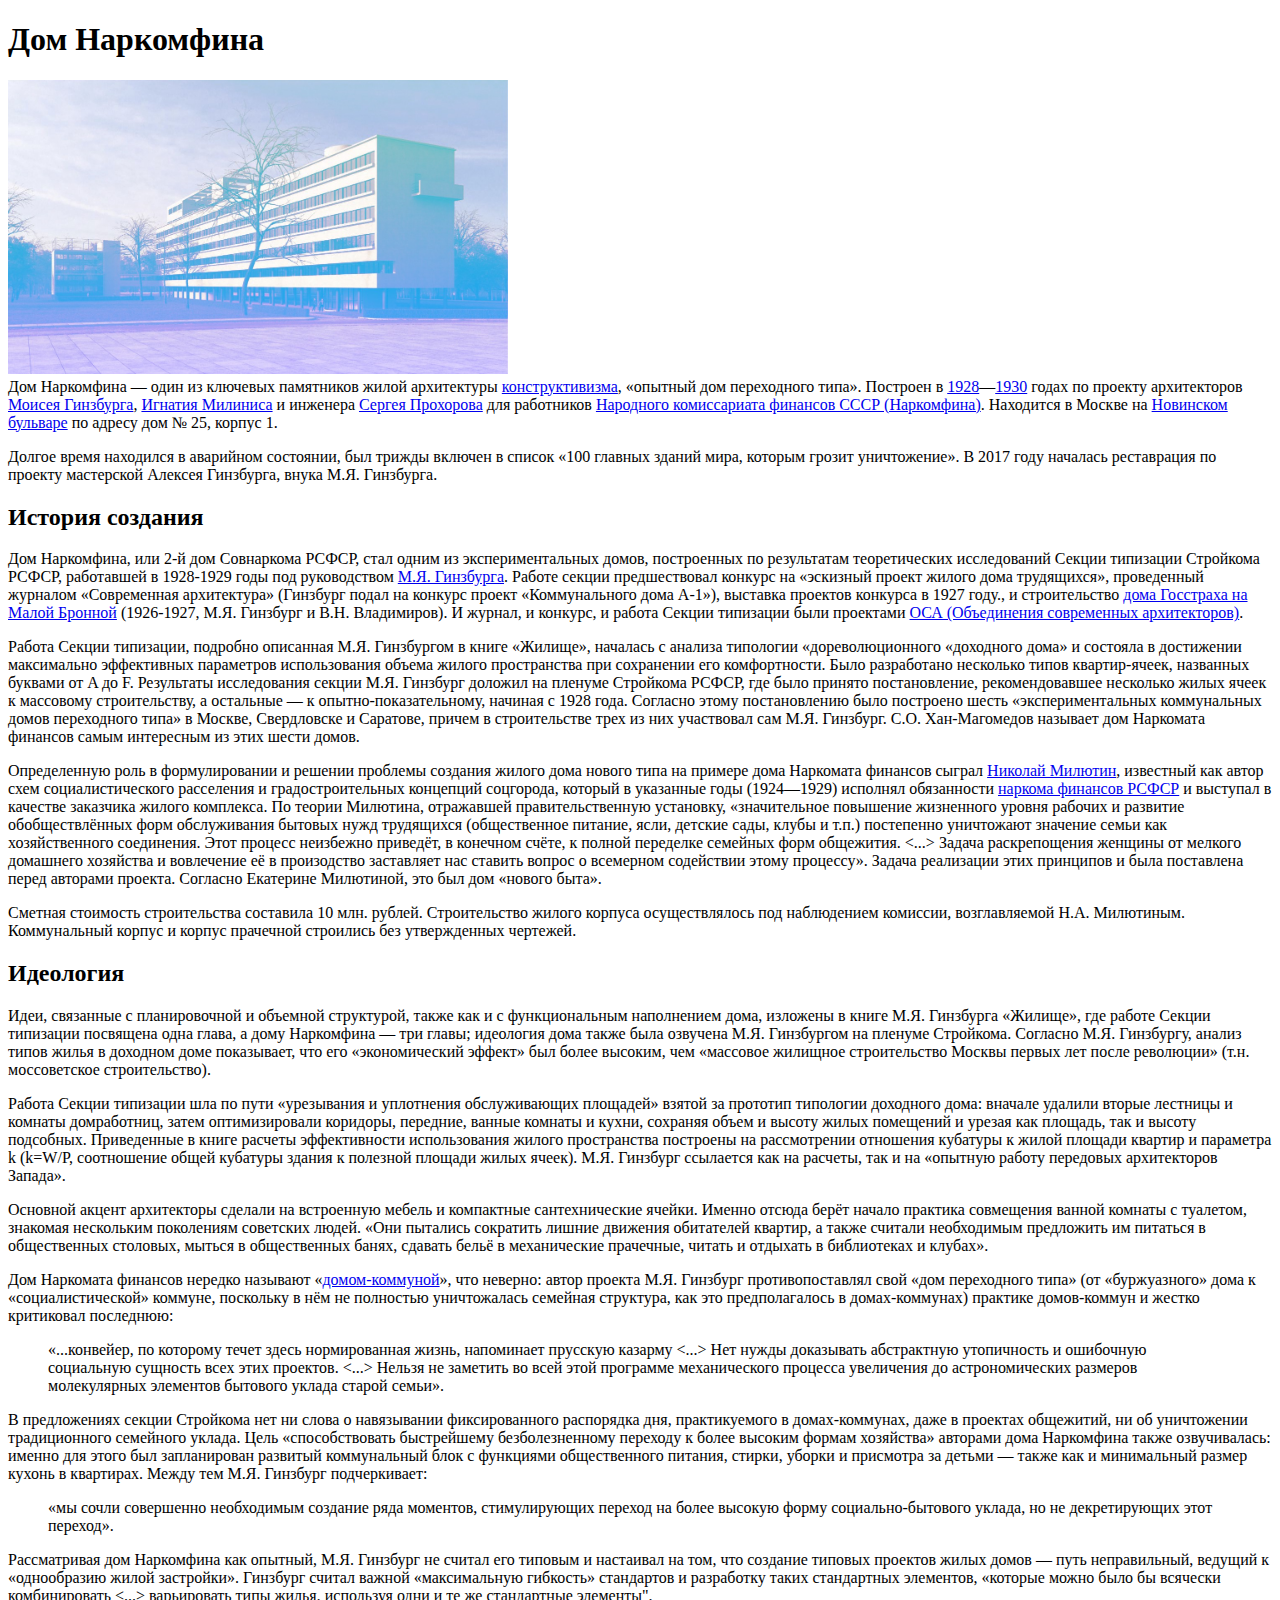
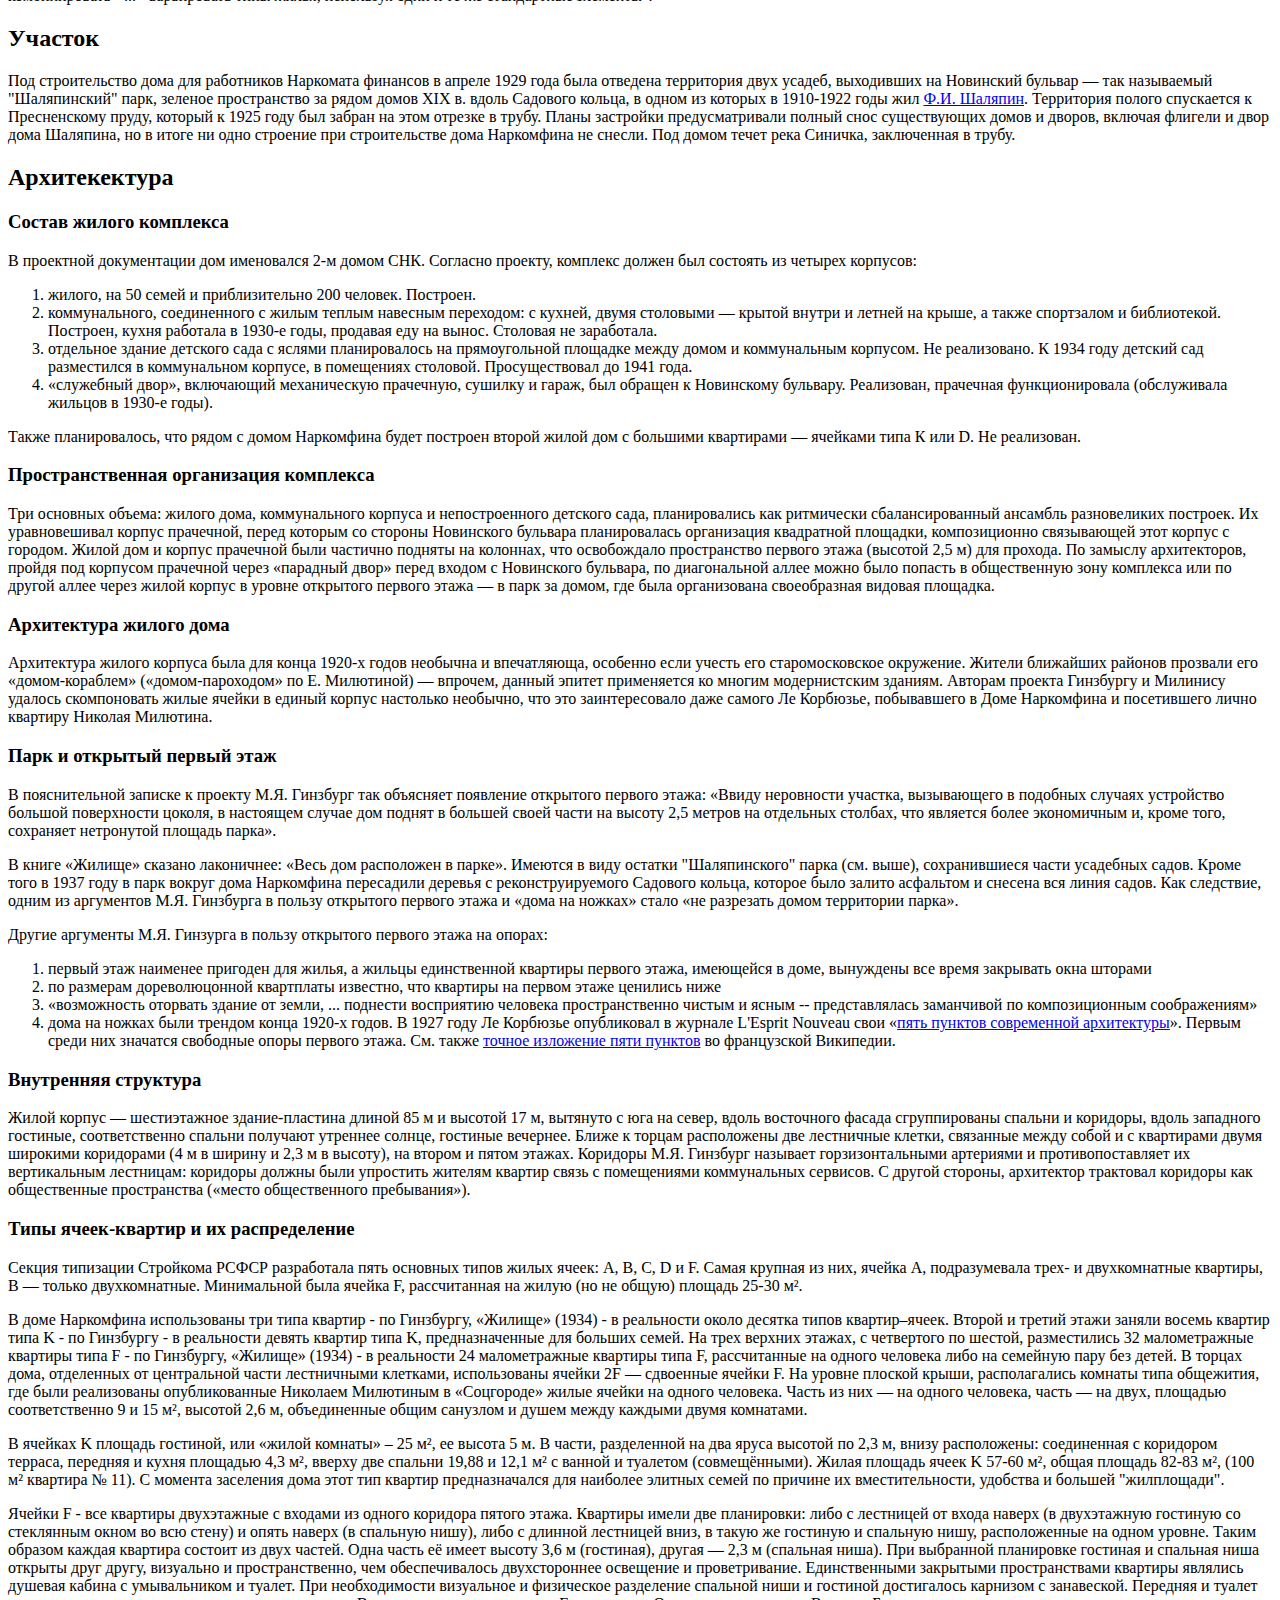
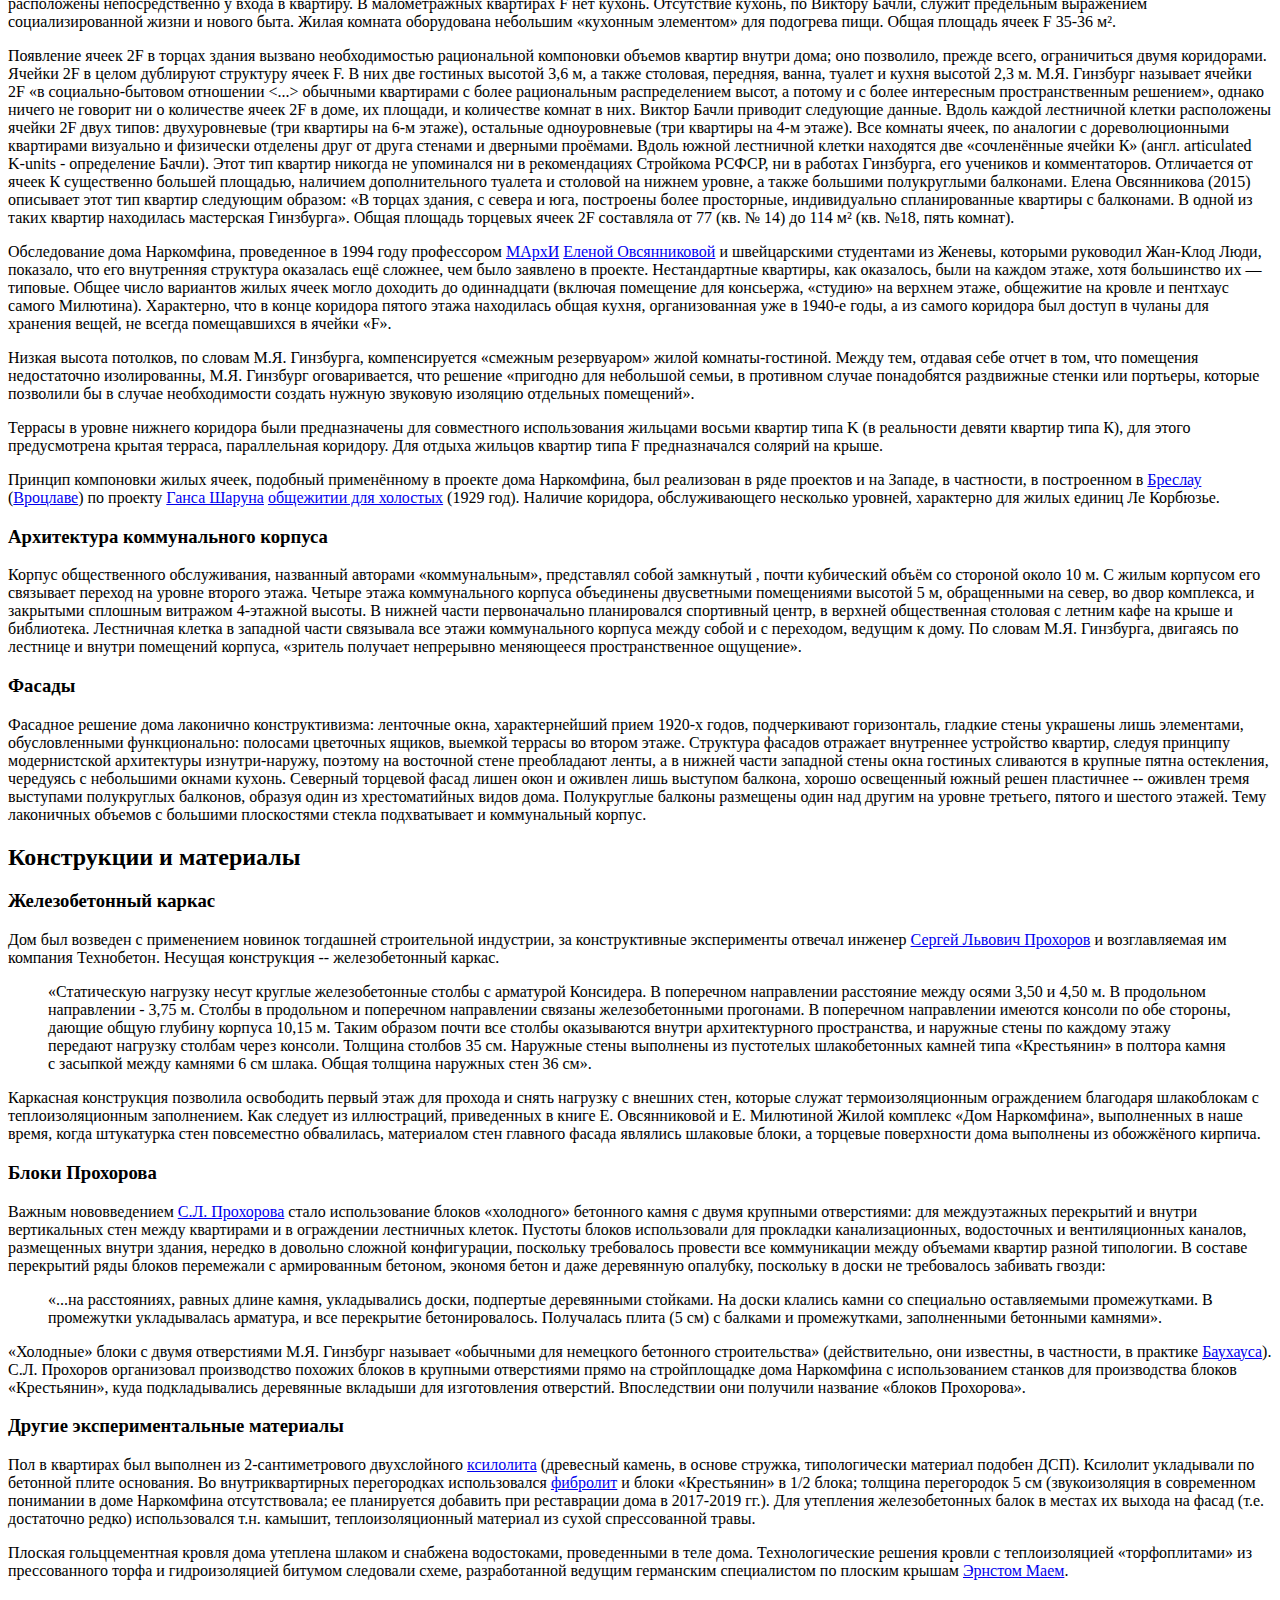
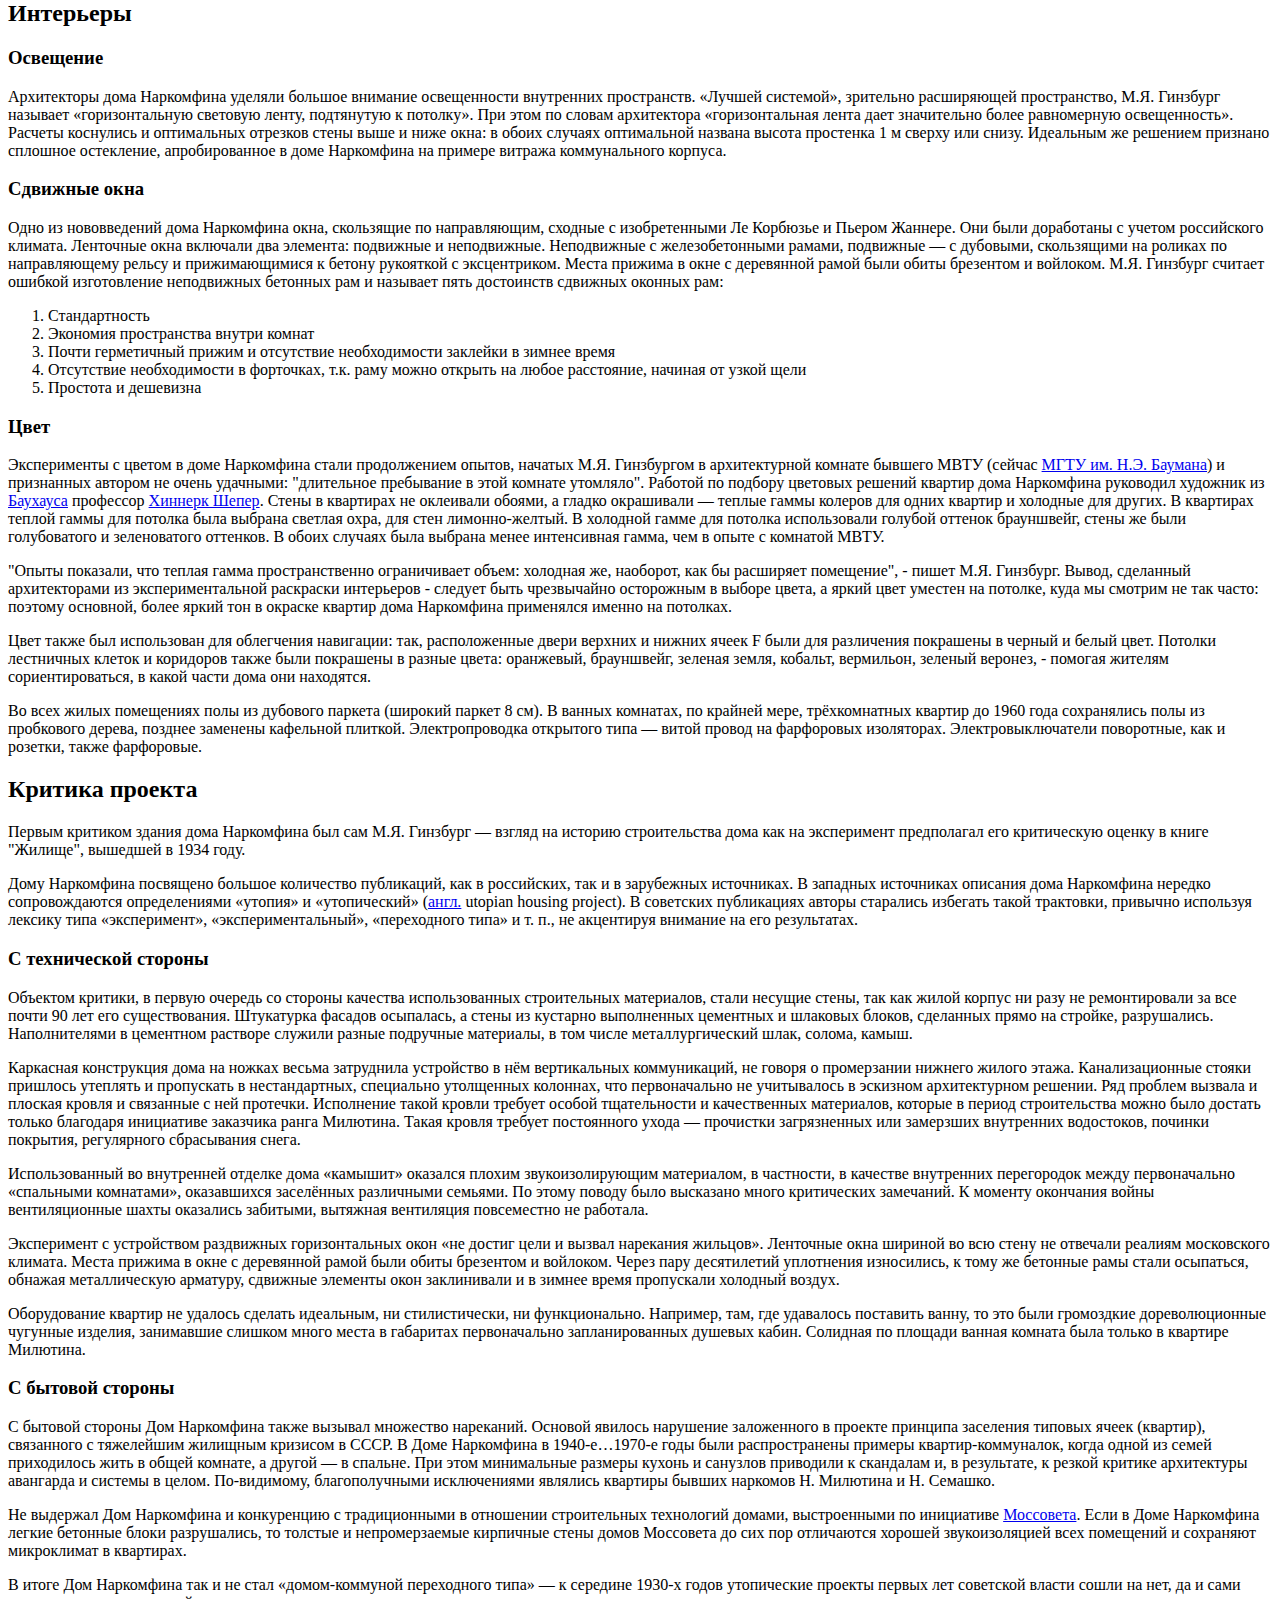
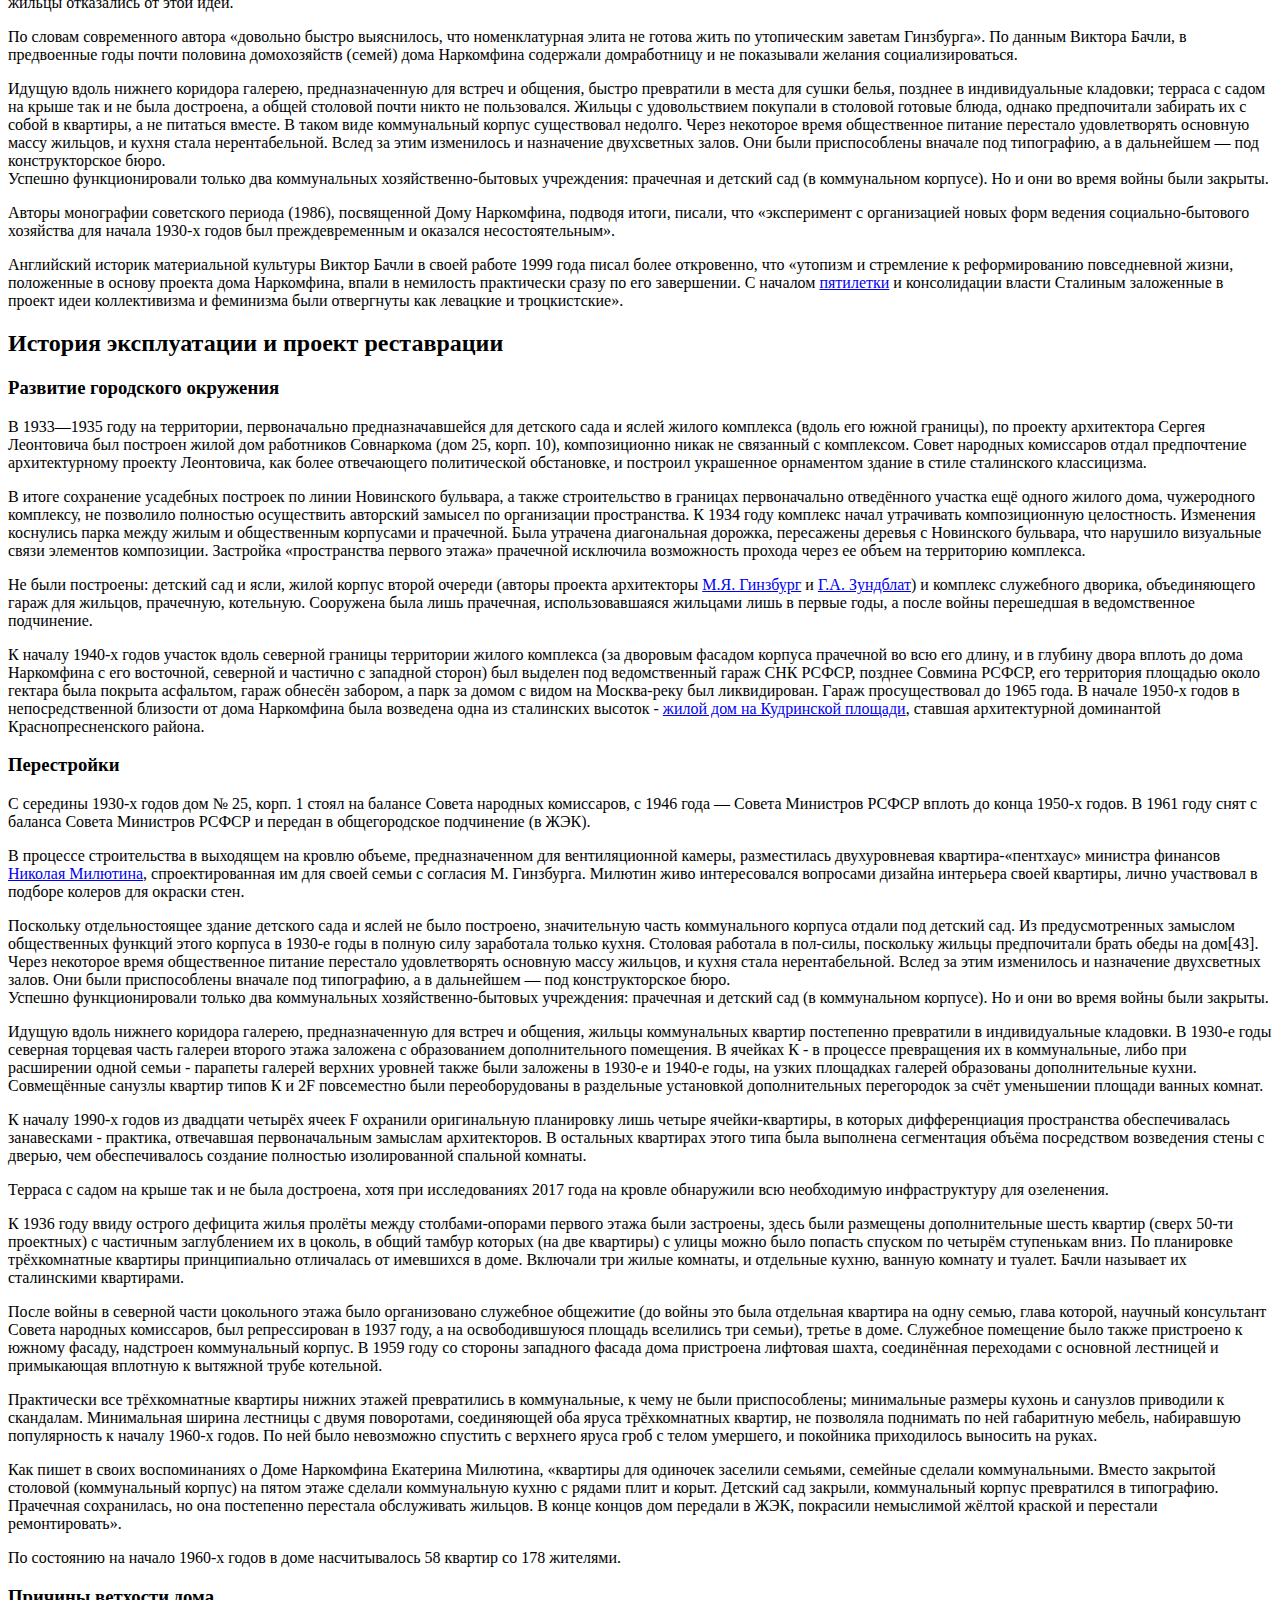
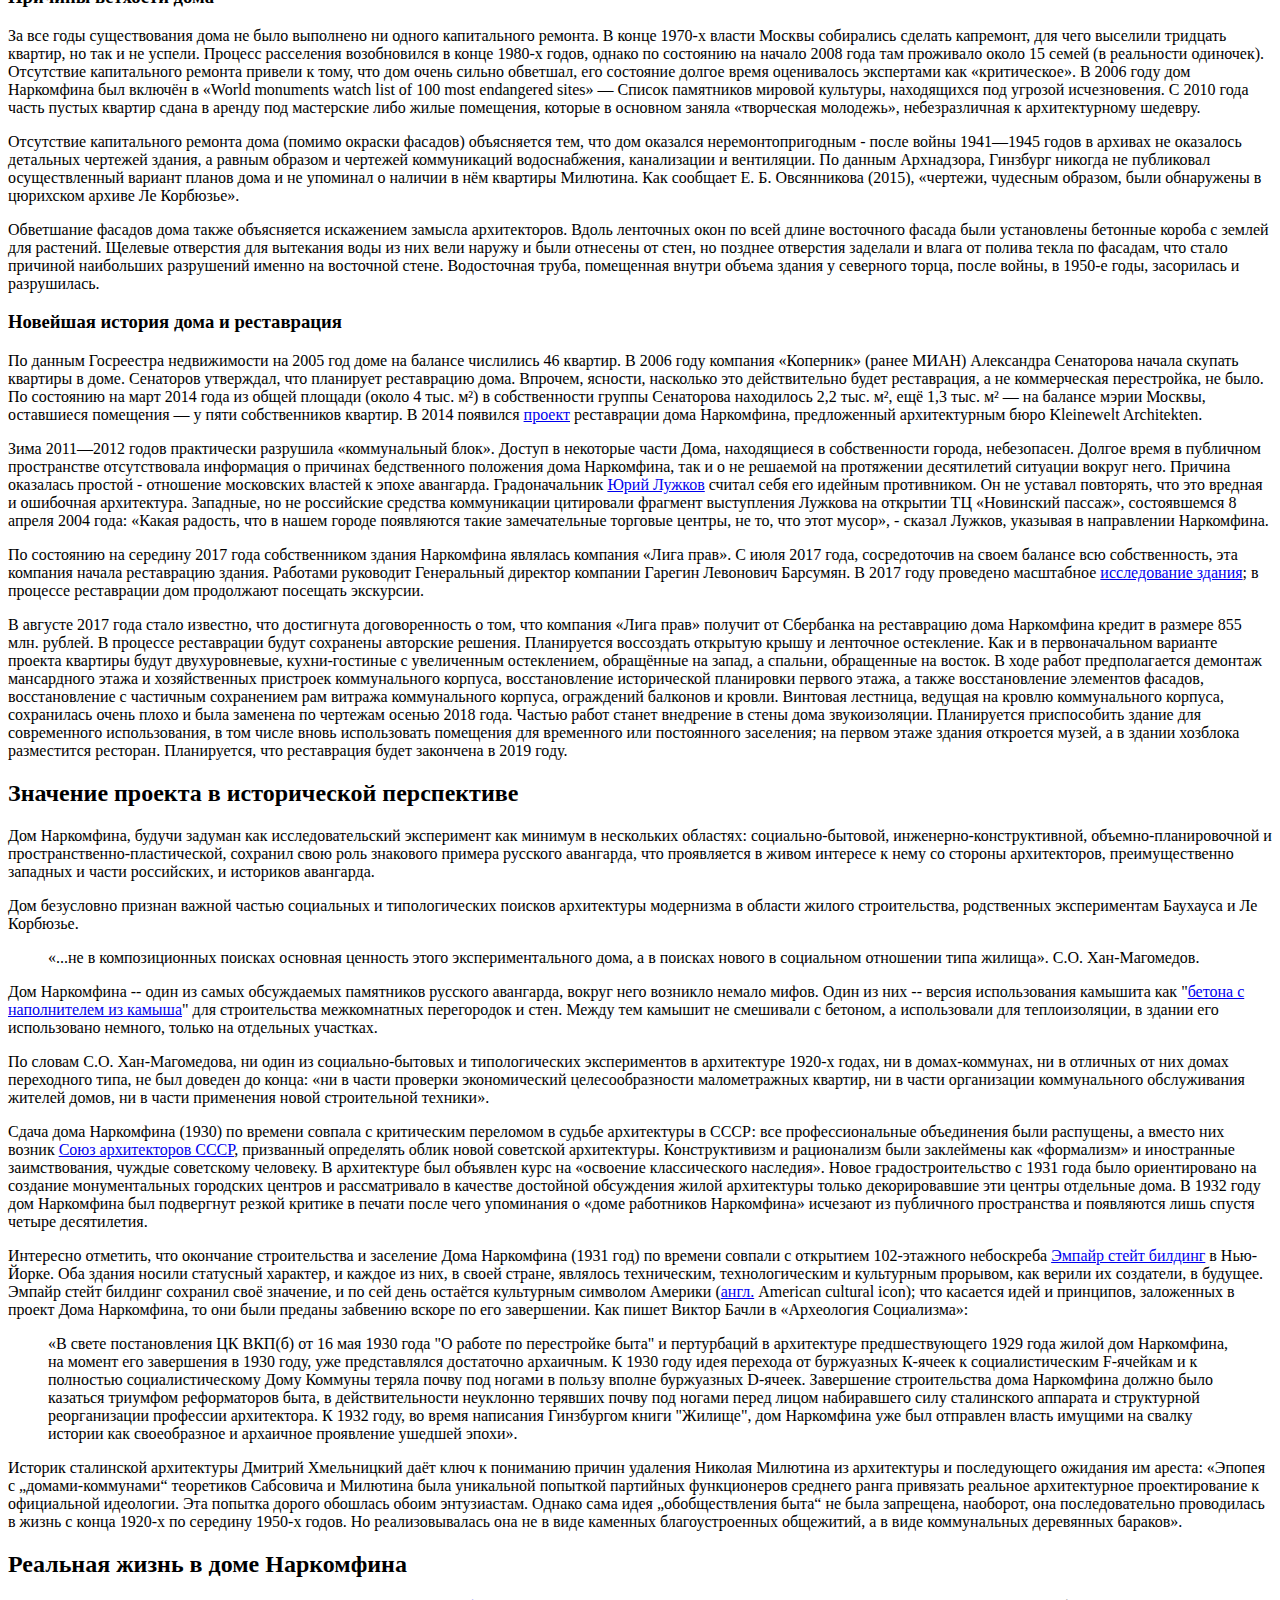
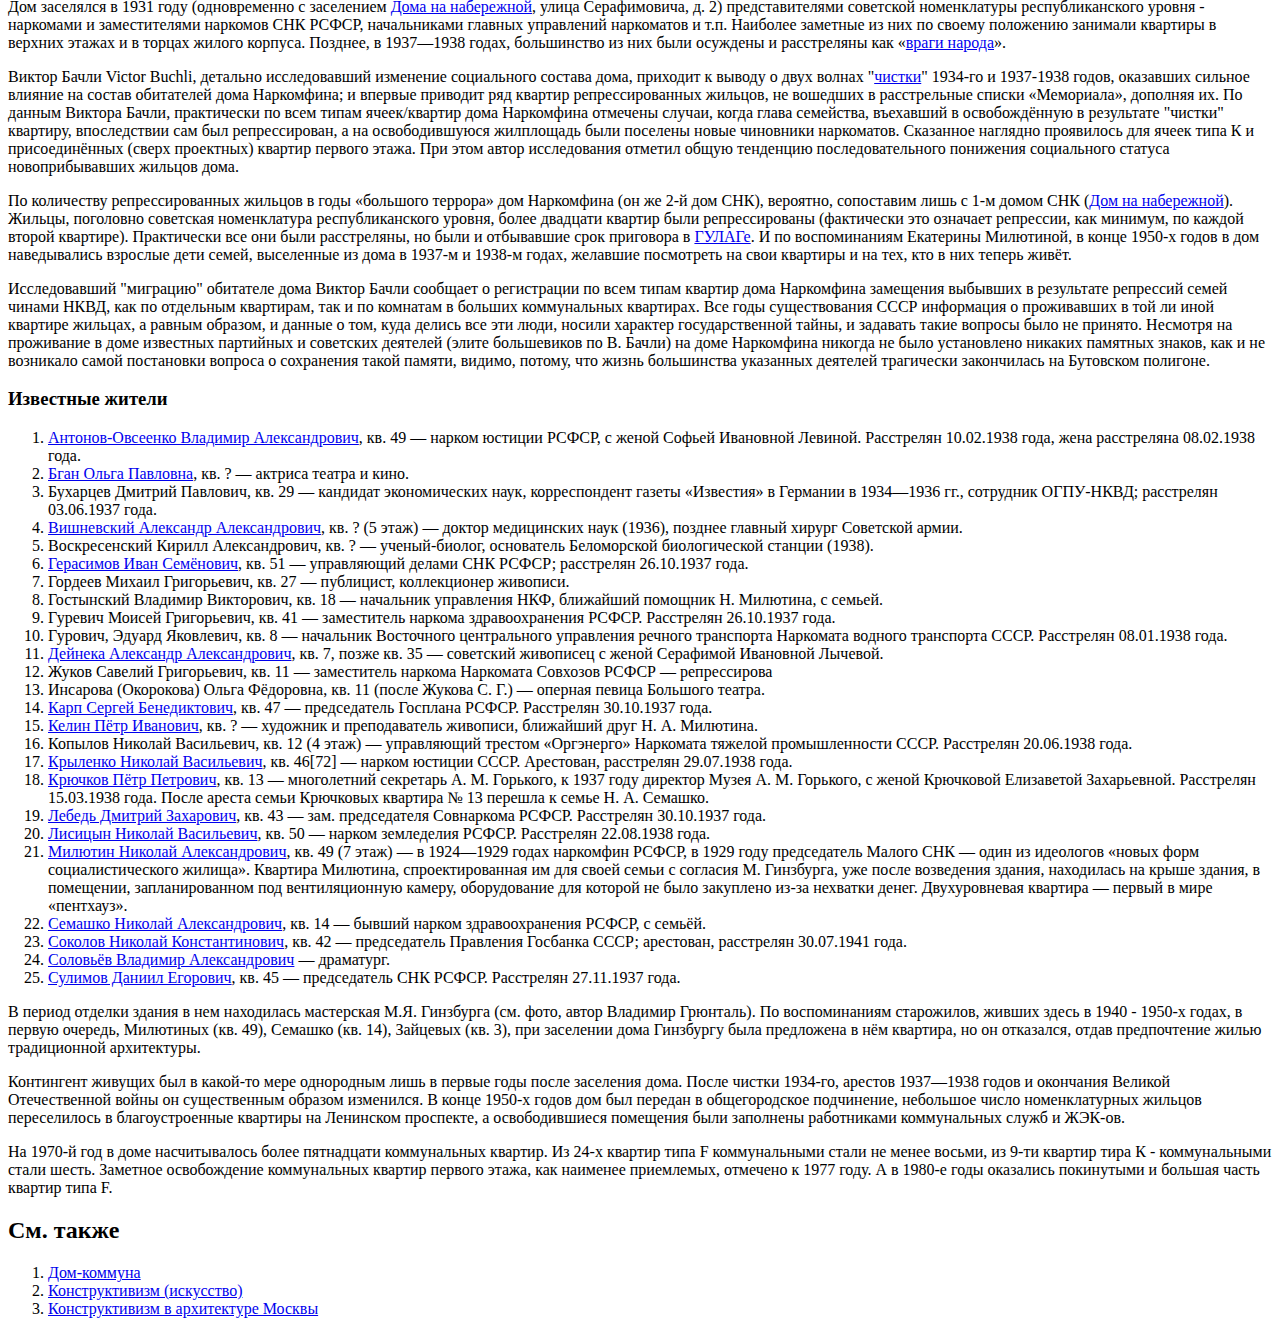
==== index.html @ 5e32369a "lesson-1" ====
<!DOCTYPE html>
<html lang="ru">
<head>
  <meta charset="UTF-8">
  <meta name="viewport" content="width=device-width, initial-scale=1.0">
  <meta http-equiv="X-UA-Compatible" content="ie=edge">
  <title>Дом Наркомфина</title>
</head>
<body>
  <h1>Дом Наркомфина</h1>
  <img src="img/narcomfin.jpg" alt="Дом Наркомфина" width="500px"><br>
  Дом Наркомфина — один из ключевых памятников жилой архитектуры <a href="https://ru.wikipedia.org/wiki/%D0%9A%D0%BE%D0%BD%D1%81%D1%82%D1%80%D1%83%D0%BA%D1%82%D0%B8%D0%B2%D0%B8%D0%B7%D0%BC_(%D0%B8%D1%81%D0%BA%D1%83%D1%81%D1%81%D1%82%D0%B2%D0%BE)">конструктивизма</a>, «опытный дом переходного типа». Построен в <a href="https://ru.wikipedia.org/wiki/1928_%D0%B3%D0%BE%D0%B4">1928</a>—<a href="https://ru.wikipedia.org/wiki/1930_%D0%B3%D0%BE%D0%B4">1930</a> годах по проекту архитекторов <a href="https://ru.wikipedia.org/wiki/%D0%93%D0%B8%D0%BD%D0%B7%D0%B1%D1%83%D1%80%D0%B3,_%D0%9C%D0%BE%D0%B8%D1%81%D0%B5%D0%B9_%D0%AF%D0%BA%D0%BE%D0%B2%D0%BB%D0%B5%D0%B2%D0%B8%D1%87">Моисея Гинзбурга</a>, <a href="https://ru.wikipedia.org/wiki/%D0%9C%D0%B8%D0%BB%D0%B8%D0%BD%D0%B8%D1%81,_%D0%98%D0%B3%D0%BD%D0%B0%D1%82%D0%B8%D0%B9_%D0%A4%D1%80%D0%B0%D0%BD%D1%86%D0%B5%D0%B2%D0%B8%D1%87">Игнатия Милиниса</a> и инженера <a href="https://ru.wikipedia.org/wiki/%D0%A1%D0%B5%D1%80%D0%B3%D0%B5%D0%B9_%D0%9B%D1%8C%D0%B2%D0%BE%D0%B2%D0%B8%D1%87_%D0%9F%D1%80%D0%BE%D1%85%D0%BE%D1%80%D0%BE%D0%B2">Сергея Прохорова</a> для работников <a href="https://ru.wikipedia.org/wiki/%D0%9D%D0%B0%D1%80%D0%BE%D0%B4%D0%BD%D1%8B%D0%B9_%D0%BA%D0%BE%D0%BC%D0%B8%D1%81%D1%81%D0%B0%D1%80%D0%B8%D0%B0%D1%82_%D1%84%D0%B8%D0%BD%D0%B0%D0%BD%D1%81%D0%BE%D0%B2_%D0%A1%D0%A1%D0%A1%D0%A0">Народного комиссариата финансов СССР (Наркомфина)</a>. Находится в Москве на <a href="https://ru.wikipedia.org/wiki/%D0%9D%D0%BE%D0%B2%D0%B8%D0%BD%D1%81%D0%BA%D0%B8%D0%B9_%D0%B1%D1%83%D0%BB%D1%8C%D0%B2%D0%B0%D1%80">Новинском бульваре</a> по адресу дом № 25, корпус 1.
  <p>Долгое время находился в аварийном состоянии, был трижды включен в список «100 главных зданий мира, которым грозит уничтожение». В 2017 году началась реставрация по проекту мастерской Алексея Гинзбурга, внука М.Я. Гинзбурга.</p>

  <h2>История создания</h2>
  <p>Дом Наркомфина, или 2-й дом Совнаркома РСФСР, стал одним из экспериментальных домов, построенных по результатам теоретических исследований Секции типизации Стройкома РСФСР, работавшей в 1928-1929 годы под руководством <a href="https://ru.wikipedia.org/wiki/%D0%93%D0%B8%D0%BD%D0%B7%D0%B1%D1%83%D1%80%D0%B3,_%D0%9C%D0%BE%D0%B8%D1%81%D0%B5%D0%B9_%D0%AF%D0%BA%D0%BE%D0%B2%D0%BB%D0%B5%D0%B2%D0%B8%D1%87">М.Я. Гинзбурга</a>. Работе секции предшествовал конкурс на «эскизный проект жилого дома трудящихся», проведенный журналом «Современная архитектура» (Гинзбург подал на конкурс проект «Коммунального дома А-1»), выставка проектов конкурса в 1927 году., и строительство <a href="https://ru.wikipedia.org/wiki/%D0%96%D0%B8%D0%BB%D0%BE%D0%B9_%D0%B4%D0%BE%D0%BC_%D0%93%D0%BE%D1%81%D1%81%D1%82%D1%80%D0%B0%D1%85%D0%B0_%D0%BD%D0%B0_%D0%9C%D0%B0%D0%BB%D0%BE%D0%B9_%D0%91%D1%80%D0%BE%D0%BD%D0%BD%D0%BE%D0%B9">дома Госстраха на Малой Бронной</a> (1926-1927, М.Я. Гинзбург и В.Н. Владимиров). И журнал, и конкурс, и работа Секции типизации были проектами <a href="https://ru.wikipedia.org/wiki/%D0%9E%D0%B1%D1%8A%D0%B5%D0%B4%D0%B8%D0%BD%D0%B5%D0%BD%D0%B8%D0%B5_%D1%81%D0%BE%D0%B2%D1%80%D0%B5%D0%BC%D0%B5%D0%BD%D0%BD%D1%8B%D1%85_%D0%B0%D1%80%D1%85%D0%B8%D1%82%D0%B5%D0%BA%D1%82%D0%BE%D1%80%D0%BE%D0%B2">ОСА (Объединения современных архитекторов)</a>.</p>
  <p>Работа Секции типизации, подробно описанная М.Я. Гинзбургом в книге «Жилище», началась с анализа типологии «дореволюционного «доходного дома» и состояла в достижении максимально эффективных параметров использования объема жилого пространства при сохранении его комфортности. Было разработано несколько типов квартир-ячеек, названных буквами от A до F. Результаты исследования секции М.Я. Гинзбург доложил на пленуме Стройкома РСФСР, где было принято постановление, рекомендовавшее несколько жилых ячеек к массовому строительству, а остальные — к опытно-показательному, начиная с 1928 года. Согласно этому постановлению было построено шесть «экспериментальных коммунальных домов переходного типа» в Москве, Свердловске и Саратове, причем в строительстве трех из них участвовал сам М.Я. Гинзбург. С.О. Хан-Магомедов называет дом Наркомата финансов самым интересным из этих шести домов.</p>
  <p>Определенную роль в формулировании и решении проблемы создания жилого дома нового типа на примере дома Наркомата финансов сыграл <a href="https://ru.wikipedia.org/wiki/%D0%9C%D0%B8%D0%BB%D1%8E%D1%82%D0%B8%D0%BD,_%D0%9D%D0%B8%D0%BA%D0%BE%D0%BB%D0%B0%D0%B9_%D0%90%D0%BB%D0%B5%D0%BA%D1%81%D0%B0%D0%BD%D0%B4%D1%80%D0%BE%D0%B2%D0%B8%D1%87">Николай Милютин</a>, известный как автор схем социалистического расселения и градостроительных концепций соцгорода, который в указанные годы (1924—1929) исполнял обязанности <a href="https://ru.wikipedia.org/wiki/%D0%9D%D0%B0%D1%80%D0%BE%D0%B4%D0%BD%D1%8B%D0%B9_%D0%BA%D0%BE%D0%BC%D0%B8%D1%81%D1%81%D0%B0%D1%80%D0%B8%D0%B0%D1%82_%D1%84%D0%B8%D0%BD%D0%B0%D0%BD%D1%81%D0%BE%D0%B2_%D0%A0%D0%A1%D0%A4%D0%A1%D0%A0">наркома финансов РСФСР</a> и выступал в качестве заказчика жилого комплекса. По теории Милютина, отражавшей правительственную установку, «значительное повышение жизненного уровня рабочих и развитие обобществлённых форм обслуживания бытовых нужд трудящихся (общественное питание, ясли, детские сады, клубы и т.п.) постепенно уничтожают значение семьи как хозяйственного соединения. Этот процесс неизбежно приведёт, в конечном счёте, к полной переделке семейных форм общежития. <...> Задача раскрепощения женщины от мелкого домашнего хозяйства и вовлечение её в произодство заставляет нас ставить вопрос о всемерном содействии этому процессу». Задача реализации этих принципов и была поставлена перед авторами проекта. Согласно Екатерине Милютиной, это был дом «нового быта».</p>
  <p>Сметная стоимость строительства составила 10 млн. рублей. Строительство жилого корпуса осуществлялось под наблюдением комиссии, возглавляемой Н.А. Милютиным. Коммунальный корпус и корпус прачечной строились без утвержденных чертежей.</p>

  <h2>Идеология</h2>
  <p>Идеи, связанные с планировочной и объемной структурой, также как и с функциональным наполнением дома, изложены в книге М.Я. Гинзбурга «Жилище», где работе Секции типизации посвящена одна глава, а дому Наркомфина — три главы; идеология дома также была озвучена М.Я. Гинзбургом на пленуме Стройкома. Согласно М.Я. Гинзбургу, анализ типов жилья в доходном доме показывает, что его «экономический эффект» был более высоким, чем «массовое жилищное строительство Москвы первых лет после революции» (т.н. моссоветское строительство).</p>
  <p>Работа Секции типизации шла по пути «урезывания и уплотнения обслуживающих площадей» взятой за прототип типологии доходного дома: вначале удалили вторые лестницы и комнаты домработниц, затем оптимизировали коридоры, передние, ванные комнаты и кухни, сохраняя объем и высоту жилых помещений и урезая как площадь, так и высоту подсобных. Приведенные в книге расчеты эффективности использования жилого пространства построены на рассмотрении отношения кубатуры к жилой площади квартир и параметра k (k=W/P, соотношение общей кубатуры здания к полезной площади жилых ячеек). М.Я. Гинзбург ссылается как на расчеты, так и на «опытную работу передовых архитекторов Запада».</p>
  <p>Основной акцент архитекторы сделали на встроенную мебель и компактные сантехнические ячейки. Именно отсюда берёт начало практика совмещения ванной комнаты с туалетом, знакомая нескольким поколениям советских людей. «Они пытались сократить лишние движения обитателей квартир, а также считали необходимым предложить им питаться в общественных столовых, мыться в общественных банях, сдавать бельё в механические прачечные, читать и отдыхать в библиотеках и клубах».</p>
  <p>Дом Наркомата финансов нередко называют «<a href="https://ru.wikipedia.org/wiki/%D0%94%D0%BE%D0%BC-%D0%BA%D0%BE%D0%BC%D0%BC%D1%83%D0%BD%D0%B0">домом-коммуной</a>», что неверно: автор проекта М.Я. Гинзбург противопоставлял свой «дом переходного типа» (от «буржуазного» дома к «социалистической» коммуне, поскольку в нём не полностью уничтожалась семейная структура, как это предполагалось в домах-коммунах) практике домов-коммун и жестко критиковал последнюю:</p>
  <blockquote cite="https://ru.wikipedia.org/wiki/%D0%94%D0%BE%D0%BC_%D0%9D%D0%B0%D1%80%D0%BA%D0%BE%D0%BC%D1%84%D0%B8%D0%BD%D0%B0">«...конвейер, по которому течет здесь нормированная жизнь, напоминает прусскую казарму <...> Нет нужды доказывать абстрактную утопичность и ошибочную социальную сущность всех этих проектов. <...> Нельзя не заметить во всей этой программе механического процесса увеличения до астрономических размеров молекулярных элементов бытового уклада старой семьи».</blockquote>
  <p>В предложениях секции Стройкома нет ни слова о навязывании фиксированного распорядка дня, практикуемого в домах-коммунах, даже в проектах общежитий, ни об уничтожении традиционного семейного уклада. Цель «способствовать быстрейшему безболезненному переходу к более высоким формам хозяйства» авторами дома Наркомфина также озвучивалась: именно для этого был запланирован развитый коммунальный блок с функциями общественного питания, стирки, уборки и присмотра за детьми — также как и минимальный размер кухонь в квартирах. Между тем М.Я. Гинзбург подчеркивает:</p>
  <blockquote cite="https://ru.wikipedia.org/wiki/%D0%94%D0%BE%D0%BC_%D0%9D%D0%B0%D1%80%D0%BA%D0%BE%D0%BC%D1%84%D0%B8%D0%BD%D0%B0">«мы сочли совершенно необходимым создание ряда моментов, стимулирующих переход на более высокую форму социально-бытового уклада, но не декретирующих этот переход».</blockquote>
  <p>Рассматривая дом Наркомфина как опытный, М.Я. Гинзбург не считал его типовым и настаивал на том, что создание типовых проектов жилых домов — путь неправильный, ведущий к «однообразию жилой застройки». Гинзбург считал важной «максимальную гибкость» стандартов и разработку таких стандартных элементов, «которые можно было бы всячески комбинировать <...> варьировать типы жилья, используя одни и те же стандартные элементы".</p>

  <h2>Участок</h2>
  <p>Под строительство дома для работников Наркомата финансов в апреле 1929 года была отведена территория двух усадеб, выходивших на Новинский бульвар — так называемый "Шаляпинский" парк, зеленое пространство за рядом домов XIX в. вдоль Садового кольца, в одном из которых в 1910-1922 годы жил <a href="https://ru.wikipedia.org/wiki/%D0%A8%D0%B0%D0%BB%D1%8F%D0%BF%D0%B8%D0%BD,_%D0%A4%D1%91%D0%B4%D0%BE%D1%80_%D0%98%D0%B2%D0%B0%D0%BD%D0%BE%D0%B2%D0%B8%D1%87">Ф.И. Шаляпин</a>. Территория полого спускается к Пресненскому пруду, который к 1925 году был забран на этом отрезке в трубу. Планы застройки предусматривали полный снос существующих домов и дворов, включая флигели и двор дома Шаляпина, но в итоге ни одно строение при строительстве дома Наркомфина не снесли. Под домом течет река Синичка, заключенная в трубу.</p>

  <h2>Архитекектура</h2>

  <h3>Состав жилого комплекса</h3>
  <p>В проектной документации дом именовался 2-м домом СНК. Согласно проекту, комплекс должен был состоять из четырех корпусов:</p>
  <ol>
    <li>жилого, на 50 семей и приблизительно 200 человек. Построен.</li>
    <li>коммунального, соединенного с жилым теплым навесным переходом: с кухней, двумя столовыми — крытой внутри и летней на крыше, а также спортзалом и библиотекой. Построен, кухня работала в 1930-е годы, продавая еду на вынос. Столовая не заработала.</li>
    <li>отдельное здание детского сада с яслями планировалось на прямоугольной площадке между домом и коммунальным корпусом. Не реализовано. К 1934 году детский сад разместился в коммунальном корпусе, в помещениях столовой. Просуществовал до 1941 года.</li>
    <li>«служебный двор», включающий механическую прачечную, сушилку и гараж, был обращен к Новинскому бульвару. Реализован, прачечная функционировала (обслуживала жильцов в 1930-е годы).</li>
  </ol>
  <p>Также планировалось, что рядом с домом Наркомфина будет построен второй жилой дом с большими квартирами — ячейками типа К или D. Не реализован.</p>

  <h3>Пространственная организация комплекса</h3>
  <p>Три основных объема: жилого дома, коммунального корпуса и непостроенного детского сада, планировались как ритмически сбалансированный ансамбль разновеликих построек. Их уравновешивал корпус прачечной, перед которым со стороны Новинского бульвара планировалась организация квадратной площадки, композиционно связывающей этот корпус с городом. Жилой дом и корпус прачечной были частично подняты на колоннах, что освобождало пространство первого этажа (высотой 2,5 м) для прохода. По замыслу архитекторов, пройдя под корпусом прачечной через «парадный двор» перед входом с Новинского бульвара, по диагональной аллее можно было попасть в общественную зону комплекса или по другой аллее через жилой корпус в уровне открытого первого этажа — в парк за домом, где была организована своеобразная видовая площадка.</p>

  <h3>Архитектура жилого дома</h3>
  <p>Архитектура жилого корпуса была для конца 1920-х годов необычна и впечатляюща, особенно если учесть его старомосковское окружение. Жители ближайших районов прозвали его «домом-кораблем» («домом-пароходом» по Е. Милютиной) — впрочем, данный эпитет применяется ко многим модернистским зданиям. Авторам проекта Гинзбургу и Милинису удалось скомпоновать жилые ячейки в единый корпус настолько необычно, что это заинтересовало даже самого Ле Корбюзье, побывавшего в Доме Наркомфина и посетившего лично квартиру Николая Милютина.</p>

  <h3>Парк и открытый первый этаж</h3>
  <p>В пояснительной записке к проекту М.Я. Гинзбург так объясняет появление открытого первого этажа: «Ввиду неровности участка, вызывающего в подобных случаях устройство большой поверхности цоколя, в настоящем случае дом поднят в большей своей части на высоту 2,5 метров на отдельных столбах, что является более экономичным и, кроме того, сохраняет нетронутой площадь парка».</p>
  <p>В книге «Жилище» сказано лаконичнее: «Весь дом расположен в парке». Имеются в виду остатки "Шаляпинского" парка (см. выше), сохранившиеся части усадебных садов. Кроме того в 1937 году в парк вокруг дома Наркомфина пересадили деревья с реконструируемого Садового кольца, которое было залито асфальтом и снесена вся линия садов. Как следствие, одним из аргументов М.Я. Гинзбурга в пользу открытого первого этажа и «дома на ножках» стало «не разрезать домом территории парка».</p>
  <p>Другие аргументы М.Я. Гинзурга в пользу открытого первого этажа на опорах:</p>
  <ol>
    <li>первый этаж наименее пригоден для жилья, а жильцы единственной квартиры первого этажа, имеющейся в доме, вынуждены все время закрывать окна шторами</li>
    <li>по размерам дореволюцонной квартплаты известно, что квартиры на первом этаже ценились ниже</li>
    <li>«возможность оторвать здание от земли, ... поднести восприятию человека пространственно чистым и ясным -- представлялась заманчивой по композиционным соображениям»</li>
    <li>дома на ножках были трендом конца 1920-х годов. В 1927 году Ле Корбюзье опубликовал в журнале L'Esprit Nouveau свои «<a href="https://ru.wikipedia.org/wiki/%D0%9F%D1%8F%D1%82%D1%8C_%D0%BE%D1%82%D0%BF%D1%80%D0%B0%D0%B2%D0%BD%D1%8B%D1%85_%D1%82%D0%BE%D1%87%D0%B5%D0%BA_%D1%81%D0%BE%D0%B2%D1%80%D0%B5%D0%BC%D0%B5%D0%BD%D0%BD%D0%BE%D0%B9_%D0%B0%D1%80%D1%85%D0%B8%D1%82%D0%B5%D0%BA%D1%82%D1%83%D1%80%D1%8B">пять пунктов современной архитектуры</a>». Первым среди них значатся свободные опоры первого этажа. См. также <a href="https://fr.wikipedia.org/wiki/Cinq_points_de_l%27architecture_moderne">точное изложение пяти пунктов</a> во французской Википедии.</li>
  </ol>

  <h3>Внутренняя структура</h3>
  <p>Жилой корпус — шестиэтажное здание-пластина длиной 85 м и высотой 17 м, вытянуто с юга на север, вдоль восточного фасада сгруппированы спальни и коридоры, вдоль западного гостиные, соответственно спальни получают утреннее солнце, гостиные вечернее. Ближе к торцам расположены две лестничные клетки, связанные между собой и с квартирами двумя широкими коридорами (4 м в ширину и 2,3 м в высоту), на втором и пятом этажах. Коридоры М.Я. Гинзбург называет горзизонтальными артериями и противопоставляет их вертикальным лестницам: коридоры должны были упростить жителям квартир связь с помещениями коммунальных сервисов. С другой стороны, архитектор трактовал коридоры как общественные пространства («место общественного пребывания»).</p>

  <h3>Типы ячеек-квартир и их распределение</h3>
  <p>Секция типизации Стройкома РСФСР разработала пять основных типов жилых ячеек: A, B, C, D и F. Самая крупная из них, ячейка A, подразумевала трех- и двухкомнатные квартиры, B — только двухкомнатные. Минимальной была ячейка F, рассчитанная на жилую (но не общую) площадь 25-30 м².</p>
  <p>В доме Наркомфина использованы три типа квартир - по Гинзбургу, «Жилище» (1934) - в реальности около десятка типов квартир–ячеек. Второй и третий этажи заняли восемь квартир типа K - по Гинзбургу - в реальности девять квартир типа K, предназначенные для больших семей. На трех верхних этажах, с четвертого по шестой, разместились 32 малометражные квартиры типа F - по Гинзбургу, «Жилище» (1934) - в реальности 24 малометражные квартиры типа F, рассчитанные на одного человека либо на семейную пару без детей. В торцах дома, отделенных от центральной части лестничными клетками, использованы ячейки 2F — сдвоенные ячейки F. На уровне плоской крыши, располагались комнаты типа общежития, где были реализованы опубликованные Николаем Милютиным в «Соцгороде» жилые ячейки на одного человека. Часть из них — на одного человека, часть — на двух, площадью соответственно 9 и 15 м², высотой 2,6 м, объединенные общим санузлом и душем между каждыми двумя комнатами.</p>
  <p>В ячейках K площадь гостиной, или «жилой комнаты» – 25 м², ее высота 5 м. В части, разделенной на два яруса высотой по 2,3 м, внизу расположены: соединенная с коридором терраса, передняя и кухня площадью 4,3 м², вверху две спальни 19,88 и 12,1 м² с ванной и туалетом (совмещёнными). Жилая площадь ячеек K 57-60 м², общая площадь 82-83 м², (100 м² квартира № 11). С момента заселения дома этот тип квартир предназначался для наиболее элитных семей по причине их вместительности, удобства и большей "жилплощади".</p>
  <p>Ячейки F - все квартиры двухэтажные с входами из одного коридора пятого этажа. Квартиры имели две планировки: либо с лестницей от входа наверх (в двухэтажную гостиную со стеклянным окном во всю стену) и опять наверх (в спальную нишу), либо с длинной лестницей вниз, в такую же гостиную и спальную нишу, расположенные на одном уровне. Таким образом каждая квартира состоит из двух частей. Одна часть её имеет высоту 3,6 м (гостиная), другая — 2,3 м (спальная ниша). При выбранной планировке гостиная и спальная ниша открыты друг другу, визуально и пространственно, чем обеспечивалось двухстороннее освещение и проветривание. Единственными закрытыми пространствами квартиры являлись душевая кабина с умывальником и туалет. При необходимости визуальное и физическое разделение спальной ниши и гостиной достигалось карнизом с занавеской. Передняя и туалет расположены непосредственно у входа в квартиру. В малометражных квартирах F нет кухонь. Отсутствие кухонь, по Виктору Бачли, служит предельным выражением социализированной жизни и нового быта. Жилая комната оборудована небольшим «кухонным элементом» для подогрева пищи. Общая площадь ячеек F 35-36 м².</p>
  <p>Появление ячеек 2F в торцах здания вызвано необходимостью рациональной компоновки объемов квартир внутри дома; оно позволило, прежде всего, ограничиться двумя коридорами. Ячейки 2F в целом дублируют структуру ячеек F. В них две гостиных высотой 3,6 м, а также столовая, передняя, ванна, туалет и кухня высотой 2,3 м. М.Я. Гинзбург называет ячейки 2F «в социально-бытовом отношении <...> обычными квартирами с более рациональным распределением высот, а потому и с более интересным пространственным решением», однако ничего не говорит ни о количестве ячеек 2F в доме, их площади, и количестве комнат в них. Виктор Бачли приводит следующие данные. Вдоль каждой лестничной клетки расположены ячейки 2F двух типов: двухуровневые (три квартиры на 6-м этаже), остальные одноуровневые (три квартиры на 4-м этаже). Все комнаты ячеек, по аналогии с дореволюционными квартирами визуально и физически отделены друг от друга стенами и дверными проёмами. Вдоль южной лестничной клетки находятся две «сочленённые ячейки К» (англ. articulated K-units - определение Бачли). Этот тип квартир никогда не упоминался ни в рекомендациях Стройкома РСФСР, ни в работах Гинзбурга, его учеников и комментаторов. Отличается от ячеек К существенно большей площадью, наличием дополнительного туалета и столовой на нижнем уровне, а также большими полукруглыми балконами. Елена Овсянникова (2015) описывает этот тип квартир следующим образом: «В торцах здания, с севера и юга, построены более просторные, индивидуально спланированные квартиры с балконами. В одной из таких квартир находилась мастерская Гинзбурга». Общая площадь торцевых ячеек 2F составляла от 77 (кв. № 14) до 114 м² (кв. №18, пять комнат).</p>
  <p>Обследование дома Наркомфина, проведенное в 1994 году профессором <a href="https://ru.wikipedia.org/wiki/%D0%9C%D0%BE%D1%81%D0%BA%D0%BE%D0%B2%D1%81%D0%BA%D0%B8%D0%B9_%D0%B0%D1%80%D1%85%D0%B8%D1%82%D0%B5%D0%BA%D1%82%D1%83%D1%80%D0%BD%D1%8B%D0%B9_%D0%B8%D0%BD%D1%81%D1%82%D0%B8%D1%82%D1%83%D1%82_(%D0%B3%D0%BE%D1%81%D1%83%D0%B4%D0%B0%D1%80%D1%81%D1%82%D0%B2%D0%B5%D0%BD%D0%BD%D0%B0%D1%8F_%D0%B0%D0%BA%D0%B0%D0%B4%D0%B5%D0%BC%D0%B8%D1%8F)">МАрхИ</a> <a href="https://ru.wikipedia.org/wiki/%D0%9E%D0%B2%D1%81%D1%8F%D0%BD%D0%BD%D0%B8%D0%BA%D0%BE%D0%B2%D0%B0,_%D0%95%D0%BB%D0%B5%D0%BD%D0%B0_%D0%91%D0%BE%D1%80%D0%B8%D1%81%D0%BE%D0%B2%D0%BD%D0%B0">Еленой Овсянниковой</a> и швейцарскими студентами из Женевы, которыми руководил Жан-Клод Люди, показало, что его внутренняя структура оказалась ещё сложнее, чем было заявлено в проекте. Нестандартные квартиры, как оказалось, были на каждом этаже, хотя большинство их — типовые. Общее число вариантов жилых ячеек могло доходить до одиннадцати (включая помещение для консьержа, «студию» на верхнем этаже, общежитие на кровле и пентхаус самого Милютина). Характерно, что в конце коридора пятого этажа находилась общая кухня, организованная уже в 1940-е годы, а из самого коридора был доступ в чуланы для хранения вещей, не всегда помещавшихся в ячейки «F».</p>
  <p>Низкая высота потолков, по словам М.Я. Гинзбурга, компенсируется «смежным резервуаром» жилой комнаты-гостиной. Между тем, отдавая себе отчет в том, что помещения недостаточно изолированны, М.Я. Гинзбург оговаривается, что решение «пригодно для небольшой семьи, в противном случае понадобятся раздвижные стенки или портьеры, которые позволили бы в случае необходимости создать нужную звуковую изоляцию отдельных помещений».</p>
  <p>Террасы в уровне нижнего коридора были предназначены для совместного использования жильцами восьми квартир типа K (в реальности девяти квартир типа К), для этого предусмотрена крытая терраса, параллельная коридору. Для отдыха жильцов квартир типа F предназначался солярий на крыше.</p>
  <p>Принцип компоновки жилых ячеек, подобный применённому в проекте дома Наркомфина, был реализован в ряде проектов и на Западе, в частности, в построенном в <a href="https://de.wikipedia.org/wiki/Werkbundsiedlung_Breslau">Бреслау</a> (<a href="https://ru.wikipedia.org/wiki/%D0%92%D1%80%D0%BE%D1%86%D0%BB%D0%B0%D0%B2">Вроцлаве</a>) по проекту <a href="https://ru.wikipedia.org/wiki/%D0%A8%D0%B0%D1%80%D1%83%D0%BD,_%D0%93%D0%B0%D0%BD%D1%81_%D0%91%D0%B5%D1%80%D0%BD%D1%85%D0%B0%D1%80%D0%B4">Ганса Шаруна</a> <a href="https://de.wikipedia.org/wiki/Ledigenheim">общежитии для холостых</a> (1929 год). Наличие коридора, обслуживающего несколько уровней, характерно для жилых единиц Ле Корбюзье.</p>

  <h3>Архитектура коммунального корпуса</h3>
  <p>Корпус общественного обслуживания, названный авторами «коммунальным», представлял собой замкнутый , почти кубический объём со стороной около 10 м. С жилым корпусом его связывает переход на уровне второго этажа. Четыре этажа коммунального корпуса объединены двусветными помещениями высотой 5 м, обращенными на север, во двор комплекса, и закрытыми сплошным витражом 4-этажной высоты. В нижней части первоначально планировался спортивный центр, в верхней общественная столовая с летним кафе на крыше и библиотека. Лестничная клетка в западной части связывала все этажи коммунального корпуса между собой и с переходом, ведущим к дому. По словам М.Я. Гинзбурга, двигаясь по лестнице и внутри помещений корпуса, «зритель получает непрерывно меняющееся пространственное ощущение».</p>

  <h3>Фасады</h3>
  <p>Фасадное решение дома лаконично конструктивизма: ленточные окна, характернейший прием 1920-х годов, подчеркивают горизонталь, гладкие стены украшены лишь элементами, обусловленными функционально: полосами цветочных ящиков, выемкой террасы во втором этаже. Структура фасадов отражает внутреннее устройство квартир, следуя принципу модернистской архитектуры изнутри-наружу, поэтому на восточной стене преобладают ленты, а в нижней части западной стены окна гостиных сливаются в крупные пятна остекления, чередуясь с небольшими окнами кухонь. Северный торцевой фасад лишен окон и оживлен лишь выступом балкона, хорошо освещенный южный решен пластичнее -- оживлен тремя выступами полукруглых балконов, образуя один из хрестоматийных видов дома. Полукруглые балконы размещены один над другим на уровне третьего, пятого и шестого этажей. Тему лаконичных объемов с большими плоскостями стекла подхватывает и коммунальный корпус.</p>

  <h2>Конструкции и материалы</h2>

  <h3>Железобетонный каркас</h3>
  <p>Дом был возведен с применением новинок тогдашней строительной индустрии, за конструктивные эксперименты отвечал инженер <a href="https://ru.wikipedia.org/wiki/%D0%9F%D1%80%D0%BE%D1%85%D0%BE%D1%80%D0%BE%D0%B2,_%D0%A1%D0%B5%D1%80%D0%B3%D0%B5%D0%B9_%D0%9B%D1%8C%D0%B2%D0%BE%D0%B2%D0%B8%D1%87">Сергей Львович Прохоров</a> и возглавляемая им компания Технобетон. Несущая конструкция -- железобетонный каркас.</p>
  <blockquote cite="http://">«Статическую нагрузку несут круглые железобетонные столбы с арматурой Консидера. В поперечном направлении расстояние между осями 3,50 и 4,50 м. В продольном направлении - 3,75 м. Столбы в продольном и поперечном направлении связаны железобетонными прогонами. В поперечном направлении имеются консоли по обе стороны, дающие общую глубину корпуса 10,15 м. Таким образом почти все столбы оказываются внутри архитектурного пространства, и наружные стены по каждому этажу передают нагрузку столбам через консоли. Толщина столбов 35 см. Наружные стены выполнены из пустотелых шлакобетонных камней типа «Крестьянин» в полтора камня с засыпкой между камнями 6 см шлака. Общая толщина наружных стен 36 см».</blockquote>
  <p>Каркасная конструкция позволила освободить первый этаж для прохода и снять нагрузку с внешних стен, которые служат термоизоляционным ограждением благодаря шлакоблокам с теплоизоляционным заполнением. Как следует из иллюстраций, приведенных в книге Е. Овсянниковой и Е. Милютиной Жилой комплекс «Дом Наркомфина», выполненных в наше время, когда штукатурка стен повсеместно обвалилась, материалом стен главного фасада являлись шлаковые блоки, а торцевые поверхности дома выполнены из обожжёного кирпича.</p>

  <h3>Блоки Прохорова</h3>
  <p>Важным нововведением <a href="https://ru.wikipedia.org/wiki/%D0%9F%D1%80%D0%BE%D1%85%D0%BE%D1%80%D0%BE%D0%B2,_%D0%A1%D0%B5%D1%80%D0%B3%D0%B5%D0%B9_%D0%9B%D1%8C%D0%B2%D0%BE%D0%B2%D0%B8%D1%87">С.Л. Прохорова</a> стало использование блоков «холодного» бетонного камня с двумя крупными отверстиями: для междуэтажных перекрытий и внутри вертикальных стен между квартирами и в ограждении лестничных клеток. Пустоты блоков использовали для прокладки канализационных, водосточных и вентиляционных каналов, размещенных внутри здания, нередко в довольно сложной конфигурации, поскольку требовалось провести все коммуникации между объемами квартир разной типологии. В составе перекрытий ряды блоков перемежали с армированным бетоном, экономя бетон и даже деревянную опалубку, поскольку в доски не требовалось забивать гвозди:</p>
  <blockquote cite="http://">«...на расстояниях, равных длине камня, укладывались доски, подпертые деревянными стойками. На доски клались камни со специально оставляемыми промежутками. В промежутки укладывалась арматура, и все перекрытие бетонировалось. Получалась плита (5 см) с балками и промежутками, заполненными бетонными камнями».</blockquote>
  <p>«Холодные» блоки с двумя отверстиями М.Я. Гинзбург называет «обычными для немецкого бетонного строительства» (действительно, они известны, в частности, в практике <a href="https://ru.wikipedia.org/wiki/%D0%91%D0%B0%D1%83%D1%85%D0%B0%D1%83%D1%81">Баухауса</a>). С.Л. Прохоров организовал производство похожих блоков в крупными отверстиями прямо на стройплощадке дома Наркомфина с использованием станков для производства блоков «Крестьянин», куда подкладывались деревянные вкладыши для изготовления отверстий. Впоследствии они получили название «блоков Прохорова».</p>

  <h3>Другие экспериментальные материалы</h3>
  <p>Пол в квартирах был выполнен из 2-сантиметрового двухслойного <a href="https://ru.wikipedia.org/wiki/%D0%9A%D1%81%D0%B8%D0%BB%D0%BE%D0%BB%D0%B8%D1%82">ксилолита</a> (древесный камень, в основе стружка, типологически материал подобен ДСП). Ксилолит укладывали по бетонной плите основания. Во внутриквартирных перегородках использовался <a href="https://ru.wikipedia.org/wiki/%D0%A4%D0%B8%D0%B1%D1%80%D0%BE%D0%BB%D0%B8%D1%82">фибролит</a> и блоки «Крестьянин» в 1/2 блока; толщина перегородок 5 см (звукоизоляция в современном понимании в доме Наркомфина отсутствовала; ее планируется добавить при реставрации дома в 2017-2019 гг.). Для утепления железобетонных балок в местах их выхода на фасад (т.е. достаточно редко) использовался т.н. камышит, теплоизоляционный материал из сухой спрессованной травы.</p>
  <p>Плоская гольццементная кровля дома утеплена шлаком и снабжена водостоками, проведенными в теле дома. Технологические решения кровли с теплоизоляцией «торфоплитами» из прессованного торфа и гидроизоляцией битумом следовали схеме, разработанной ведущим германским специалистом по плоским крышам <a href="https://ru.wikipedia.org/wiki/%D0%9C%D0%B0%D0%B9,_%D0%AD%D1%80%D0%BD%D1%81%D1%82">Эрнстом Маем</a>.</p>

  <h2>Интерьеры</h2>

  <h3>Освещение</h3>
  <p>Архитекторы дома Наркомфина уделяли большое внимание освещенности внутренних пространств. «Лучшей системой», зрительно расширяющей пространство, М.Я. Гинзбург называет «горизонтальную световую ленту, подтянутую к потолку». При этом по словам архитектора «горизонтальная лента дает значительно более равномерную освещенность». Расчеты коснулись и оптимальных отрезков стены выше и ниже окна: в обоих случаях оптимальной названа высота простенка 1 м сверху или снизу. Идеальным же решением признано сплошное остекление, апробированное в доме Наркомфина на примере витража коммунального корпуса.</p>

  <h3>Сдвижные окна</h3>
  <p>Одно из нововведений дома Наркомфина окна, скользящие по направляющим, сходные с изобретенными Ле Корбюзье и Пьером Жаннере. Они были доработаны с учетом российского климата. Ленточные окна включали два элемента: подвижные и неподвижные. Неподвижные с железобетонными рамами, подвижные — с дубовыми, скользящими на роликах по направляющему рельсу и прижимающимися к бетону рукояткой с эксцентриком. Места прижима в окне с деревянной рамой были обиты брезентом и войлоком. М.Я. Гинзбург считает ошибкой изготовление неподвижных бетонных рам и называет пять достоинств сдвижных оконных рам:</p>
  <ol>
    <li>Стандартность</li>
    <li>Экономия пространства внутри комнат</li>
    <li>Почти герметичный прижим и отсутствие необходимости заклейки в зимнее время</li>
    <li>Отсутствие необходимости в форточках, т.к. раму можно открыть на любое расстояние, начиная от узкой щели</li>
    <li>Простота и дешевизна</li>
  </ol>

  <h3>Цвет</h3>
  <p>Эксперименты с цветом в доме Наркомфина стали продолжением опытов, начатых М.Я. Гинзбургом в архитектурной комнате бывшего МВТУ (сейчас <a href="https://ru.wikipedia.org/wiki/%D0%9C%D0%BE%D1%81%D0%BA%D0%BE%D0%B2%D1%81%D0%BA%D0%B8%D0%B9_%D0%B3%D0%BE%D1%81%D1%83%D0%B4%D0%B0%D1%80%D1%81%D1%82%D0%B2%D0%B5%D0%BD%D0%BD%D1%8B%D0%B9_%D1%82%D0%B5%D1%85%D0%BD%D0%B8%D1%87%D0%B5%D1%81%D0%BA%D0%B8%D0%B9_%D1%83%D0%BD%D0%B8%D0%B2%D0%B5%D1%80%D1%81%D0%B8%D1%82%D0%B5%D1%82_%D0%B8%D0%BC%D0%B5%D0%BD%D0%B8_%D0%9D._%D0%AD._%D0%91%D0%B0%D1%83%D0%BC%D0%B0%D0%BD%D0%B0">МГТУ им. Н.Э. Баумана</a>) и признанных автором не очень удачными: "длительное пребывание в этой комнате утомляло". Работой по подбору цветовых решений квартир дома Наркомфина руководил художник из <a href="https://ru.wikipedia.org/wiki/%D0%91%D0%B0%D1%83%D1%85%D0%B0%D1%83%D1%81">Баухауса</a> профессор <a href="https://de.wikipedia.org/wiki/Hinnerk_Scheper">Хиннерк Шепер</a>. Стены в квартирах не оклеивали обоями, а гладко окрашивали — теплые гаммы колеров для одних квартир и холодные для других. В квартирах теплой гаммы для потолка была выбрана светлая охра, для стен лимонно-желтый. В холодной гамме для потолка использовали голубой оттенок брауншвейг, стены же были голубоватого и зеленоватого оттенков. В обоих случаях была выбрана менее интенсивная гамма, чем в опыте с комнатой МВТУ.</p>
  <p>"Опыты показали, что теплая гамма пространственно ограничивает объем: холодная же, наоборот, как бы расширяет помещение", - пишет М.Я. Гинзбург. Вывод, сделанный архитекторами из экспериментальной раскраски интерьеров - следует быть чрезвычайно осторожным в выборе цвета, а яркий цвет уместен на потолке, куда мы смотрим не так часто: поэтому основной, более яркий тон в окраске квартир дома Наркомфина применялся именно на потолках.</p>
  <p>Цвет также был использован для облегчения навигации: так, расположенные двери верхних и нижних ячеек F были для различения покрашены в черный и белый цвет. Потолки лестничных клеток и коридоров также были покрашены в разные цвета: оранжевый, брауншвейг, зеленая земля, кобальт, вермильон, зеленый веронез, - помогая жителям сориентироваться, в какой части дома они находятся.</p>
  <p>Во всех жилых помещениях полы из дубового паркета (широкий паркет 8 см). В ванных комнатах, по крайней мере, трёхкомнатных квартир до 1960 года сохранялись полы из пробкового дерева, позднее заменены кафельной плиткой. Электропроводка открытого типа — витой провод на фарфоровых изоляторах. Электровыключатели поворотные, как и розетки, также фарфоровые.</p>

  <h2>Критика проекта</h2>
  <p>Первым критиком здания дома Наркомфина был сам М.Я. Гинзбург — взгляд на историю строительства дома как на эксперимент предполагал его критическую оценку в книге "Жилище", вышедшей в 1934 году.</p>
  <p>Дому Наркомфина посвящено большое количество публикаций, как в российских, так и в зарубежных источниках. В западных источниках описания дома Наркомфина нередко сопровождаются определениями «утопия» и «утопический» (<a href="https://ru.wikipedia.org/wiki/%D0%90%D0%BD%D0%B3%D0%BB%D0%B8%D0%B9%D1%81%D0%BA%D0%B8%D0%B9_%D1%8F%D0%B7%D1%8B%D0%BA">англ.</a> utopian housing project). В советских публикациях авторы старались избегать такой трактовки, привычно используя лексику типа «эксперимент», «экспериментальный», «переходного типа» и т. п., не акцентируя внимание на его результатах.</p>

  <h3>С технической стороны</h3>
  <p>Объектом критики, в первую очередь со стороны качества использованных строительных материалов, стали несущие стены, так как жилой корпус ни разу не ремонтировали за все почти 90 лет его существования. Штукатурка фасадов осыпалась, а стены из кустарно выполненных цементных и шлаковых блоков, сделанных прямо на стройке, разрушались. Наполнителями в цементном растворе служили разные подручные материалы, в том числе металлургический шлак, солома, камыш.</p>
  <p>Каркасная конструкция дома на ножках весьма затруднила устройство в нём вертикальных коммуникаций, не говоря о промерзании нижнего жилого этажа. Канализационные стояки пришлось утеплять и пропускать в нестандартных, специально утолщенных колоннах, что первоначально не учитывалось в эскизном архитектурном решении. Ряд проблем вызвала и плоская кровля и связанные с ней протечки. Исполнение такой кровли требует особой тщательности и качественных материалов, которые в период строительства можно было достать только благодаря инициативе заказчика ранга Милютина. Такая кровля требует постоянного ухода — прочистки загрязненных или замерзших внутренних водостоков, починки покрытия, регулярного сбрасывания снега.</p>
  <p>Использованный во внутренней отделке дома «камышит» оказался плохим звукоизолирующим материалом, в частности, в качестве внутренних перегородок между первоначально «спальными комнатами», оказавшихся заселённых различными семьями. По этому поводу было высказано много критических замечаний. К моменту окончания войны вентиляционные шахты оказались забитыми, вытяжная вентиляция повсеместно не работала.</p>
  <p>Эксперимент с устройством раздвижных горизонтальных окон «не достиг цели и вызвал нарекания жильцов». Ленточные окна шириной во всю стену не отвечали реалиям московского климата. Места прижима в окне с деревянной рамой были обиты брезентом и войлоком. Через пару десятилетий уплотнения износились, к тому же бетонные рамы стали осыпаться, обнажая металлическую арматуру, сдвижные элементы окон заклинивали и в зимнее время пропускали холодный воздух.</p>
  <p>Оборудование квартир не удалось сделать идеальным, ни стилистически, ни функционально. Например, там, где удавалось поставить ванну, то это были громоздкие дореволюционные чугунные изделия, занимавшие слишком много места в габаритах первоначально запланированных душевых кабин. Солидная по площади ванная комната была только в квартире Милютина.</p>

  <h3>С бытовой стороны</h3>
  <p>С бытовой стороны Дом Наркомфина также вызывал множество нареканий. Основой явилось нарушение заложенного в проекте принципа заселения типовых ячеек (квартир), связанного с тяжелейшим жилищным кризисом в СССР. В Доме Наркомфина в 1940-е…1970-е годы были распространены примеры квартир-коммуналок, когда одной из семей приходилось жить в общей комнате, а другой — в спальне. При этом минимальные размеры кухонь и санузлов приводили к скандалам и, в результате, к резкой критике архитектуры авангарда и системы в целом. По-видимому, благополучными исключениями являлись квартиры бывших наркомов Н. Милютина и Н. Семашко.</p>
  <p>Не выдержал Дом Наркомфина и конкуренцию с традиционными в отношении строительных технологий домами, выстроенными по инициативе <a href="https://ru.wikipedia.org/wiki/%D0%9C%D0%BE%D1%81%D1%81%D0%BE%D0%B2%D0%B5%D1%82">Моссовета</a>. Если в Доме Наркомфина легкие бетонные блоки разрушались, то толстые и непромерзаемые кирпичные стены домов Моссовета до сих пор отличаются хорошей звукоизоляцией всех помещений и сохраняют микроклимат в квартирах.</p>
  <p>В итоге Дом Наркомфина так и не стал «домом-коммуной переходного типа» — к середине 1930-х годов утопические проекты первых лет советской власти сошли на нет, да и сами жильцы отказались от этой идеи.</p>
  <p>По словам современного автора «довольно быстро выяснилось, что номенклатурная элита не готова жить по утопическим заветам Гинзбурга». По данным Виктора Бачли, в предвоенные годы почти половина домохозяйств (семей) дома Наркомфина содержали домработницу и не показывали желания социализироваться.</p>
  <p>Идущую вдоль нижнего коридора галерею, предназначенную для встреч и общения, быстро превратили в места для сушки белья, позднее в индивидуальные кладовки; терраса с садом на крыше так и не была достроена, а общей столовой почти никто не пользовался. Жильцы с удовольствием покупали в столовой готовые блюда, однако предпочитали забирать их с собой в квартиры, а не питаться вместе. В таком виде коммунальный корпус существовал недолго. Через некоторое время общественное питание перестало удовлетворять основную массу жильцов, и кухня стала нерентабельной. Вслед за этим изменилось и назначение двухсветных залов. Они были приспособлены вначале под типографию, а в дальнейшем — под конструкторское бюро.<br>Успешно функционировали только два коммунальных хозяйственно-бытовых учреждения: прачечная и детский сад (в коммунальном корпусе). Но и они во время войны были закрыты.</p>
  <p>Авторы монографии советского периода (1986), посвященной Дому Наркомфина, подводя итоги, писали, что «эксперимент с организацией новых форм ведения социально-бытового хозяйства для начала 1930-х годов был преждевременным и оказался несостоятельным».</p>
  <p>Английский историк материальной культуры Виктор Бачли в своей работе 1999 года писал более откровенно, что «утопизм и стремление к реформированию повседневной жизни, положенные в основу проекта дома Наркомфина, впали в немилость практически сразу по его завершении. С началом <a href="https://ru.wikipedia.org/wiki/%D0%9F%D0%B5%D1%80%D0%B2%D0%B0%D1%8F_%D0%BF%D1%8F%D1%82%D0%B8%D0%BB%D0%B5%D1%82%D0%BA%D0%B0">пятилетки</a> и консолидации власти Сталиным заложенные в проект идеи коллективизма и феминизма были отвергнуты как левацкие и троцкистские».</p>

  <h2>История эксплуатации и проект реставрации</h2>

  <h3>Развитие городского окружения</h3>
  <p>В 1933—1935 году на территории, первоначально предназначавшейся для детского сада и яслей жилого комплекса (вдоль его южной границы), по проекту архитектора Сергея Леонтовича был построен жилой дом работников Совнаркома (дом 25, корп. 10), композиционно никак не связанный с комплексом. Совет народных комиссаров отдал предпочтение архитектурному проекту Леонтовича, как более отвечающего политической обстановке, и построил украшенное орнаментом здание в стиле сталинского классицизма.</p>
  <p>В итоге сохранение усадебных построек по линии Новинского бульвара, а также строительство в границах первоначально отведённого участка ещё одного жилого дома, чужеродного комплексу, не позволило полностью осуществить авторский замысел по организации пространства. К 1934 году комплекс начал утрачивать композиционную целостность. Изменения коснулись парка между жилым и общественным корпусами и прачечной. Была утрачена диагональная дорожка, пересажены деревья с Новинского бульвара, что нарушило визуальные связи элементов композиции. Застройка «пространства первого этажа» прачечной исключила возможность прохода через ее объем на территорию комплекса.</p>
  <p>Не были построены: детский сад и ясли, жилой корпус второй очереди (авторы проекта архитекторы <a href="https://ru.wikipedia.org/wiki/%D0%93%D0%B8%D0%BD%D0%B7%D0%B1%D1%83%D1%80%D0%B3,_%D0%9C%D0%BE%D0%B8%D1%81%D0%B5%D0%B9_%D0%AF%D0%BA%D0%BE%D0%B2%D0%BB%D0%B5%D0%B2%D0%B8%D1%87">М.Я. Гинзбург</a> и <a href="https://ru.wikipedia.org/wiki/%D0%97%D1%83%D0%BD%D0%B1%D0%BB%D0%B0%D1%82,_%D0%93%D0%B5%D0%BE%D1%80%D0%B3%D0%B8%D0%B9_%D0%90%D0%BB%D0%B5%D0%BA%D1%81%D0%B0%D0%BD%D0%B4%D1%80%D0%BE%D0%B2%D0%B8%D1%87">Г.А. Зундблат</a>) и комплекс служебного дворика, объединяющего гараж для жильцов, прачечную, котельную. Сооружена была лишь прачечная, использовавшаяся жильцами лишь в первые годы, а после войны перешедшая в ведомственное подчинение.</p>
  <p>К началу 1940-х годов участок вдоль северной границы территории жилого комплекса (за дворовым фасадом корпуса прачечной во всю его длину, и в глубину двора вплоть до дома Наркомфина с его восточной, северной и частично с западной сторон) был выделен под ведомственный гараж СНК РСФСР, позднее Совмина РСФСР, его территория площадью около гектара была покрыта асфальтом, гараж обнесён забором, а парк за домом с видом на Москва-реку был ликвидирован. Гараж просуществовал до 1965 года. В начале 1950-х годов в непосредственной близости от дома Наркомфина была возведена одна из сталинских высоток - <a href="https://ru.wikipedia.org/wiki/%D0%96%D0%B8%D0%BB%D0%BE%D0%B9_%D0%B4%D0%BE%D0%BC_%D0%BD%D0%B0_%D0%9A%D1%83%D0%B4%D1%80%D0%B8%D0%BD%D1%81%D0%BA%D0%BE%D0%B9_%D0%BF%D0%BB%D0%BE%D1%89%D0%B0%D0%B4%D0%B8">жилой дом на Кудринской площади</a>, ставшая архитектурной доминантой Краснопресненского района.</p>

  <h3>Перестройки</h3>
  <p>С середины 1930-х годов дом № 25, корп. 1 стоял на балансе Совета народных комиссаров, с 1946 года — Совета Министров РСФСР вплоть до конца 1950-х годов. В 1961 году снят с баланса Совета Министров РСФСР и передан в общегородское подчинение (в ЖЭК).</p>
  <p>В процессе строительства в выходящем на кровлю объеме, предназначенном для вентиляционной камеры, разместилась двухуровневая квартира-«пентхаус» министра финансов <a href="https://ru.wikipedia.org/wiki/%D0%9C%D0%B8%D0%BB%D1%8E%D1%82%D0%B8%D0%BD,_%D0%9D%D0%B8%D0%BA%D0%BE%D0%BB%D0%B0%D0%B9_%D0%90%D0%BB%D0%B5%D0%BA%D1%81%D0%B0%D0%BD%D0%B4%D1%80%D0%BE%D0%B2%D0%B8%D1%87">Николая Милютина</a>, спроектированная им для своей семьи с согласия М. Гинзбурга. Милютин живо интересовался вопросами дизайна интерьера своей квартиры, лично участвовал в подборе колеров для окраски стен.</p>
  <p>Поскольку отдельностоящее здание детского сада и яслей не было построено, значительную часть коммунального корпуса отдали под детский сад. Из предусмотренных замыслом общественных функций этого корпуса в 1930-е годы в полную силу заработала только кухня. Столовая работала в пол-силы, поскольку жильцы предпочитали брать обеды на дом[43]. Через некоторое время общественное питание перестало удовлетворять основную массу жильцов, и кухня стала нерентабельной. Вслед за этим изменилось и назначение двухсветных залов. Они были приспособлены вначале под типографию, а в дальнейшем — под конструкторское бюро.<br>Успешно функционировали только два коммунальных хозяйственно-бытовых учреждения: прачечная и детский сад (в коммунальном корпусе). Но и они во время войны были закрыты.</p>
  <p>Идущую вдоль нижнего коридора галерею, предназначенную для встреч и общения, жильцы коммунальных квартир постепенно превратили в индивидуальные кладовки. В 1930-е годы северная торцевая часть галереи второго этажа заложена с образованием дополнительного помещения. В ячейках К - в процессе превращения их в коммунальные, либо при расширении одной семьи - парапеты галерей верхних уровней также были заложены в 1930-е и 1940-е годы, на узких площадках галерей образованы дополнительные кухни. Совмещённые санузлы квартир типов К и 2F повсеместно были переоборудованы в раздельные установкой дополнительных перегородок за счёт уменьшении площади ванных комнат.</p>
  <p>К началу 1990-х годов из двадцати четырёх ячеек F охранили оригинальную планировку лишь четыре ячейки-квартиры, в которых дифференциация пространства обеспечивалась занавесками - практика, отвечавшая первоначальным замыслам архитекторов. В остальных квартирах этого типа была выполнена сегментация объёма посредством возведения стены с дверью, чем обеспечивалось создание полностью изолированной спальной комнаты.</p>
  <p>Терраса с садом на крыше так и не была достроена, хотя при исследованиях 2017 года на кровле обнаружили всю необходимую инфраструктуру для озеленения.</p>
  <p>К 1936 году ввиду острого дефицита жилья пролёты между столбами-опорами первого этажа были застроены, здесь были размещены дополнительные шесть квартир (сверх 50-ти проектных) с частичным заглублением их в цоколь, в общий тамбур которых (на две квартиры) с улицы можно было попасть спуском по четырём ступенькам вниз. По планировке трёхкомнатные квартиры принципиально отличалась от имевшихся в доме. Включали три жилые комнаты, и отдельные кухню, ванную комнату и туалет. Бачли называет их сталинскими квартирами.</p>
  <p>После войны в северной части цокольного этажа было организовано служебное общежитие (до войны это была отдельная квартира на одну семью, глава которой, научный консультант Совета народных комиссаров, был репрессирован в 1937 году, а на освободившуюся площадь вселились три семьи), третье в доме. Служебное помещение было также пристроено к южному фасаду, надстроен коммунальный корпус. В 1959 году со стороны западного фасада дома пристроена лифтовая шахта, соединённая переходами с основной лестницей и примыкающая вплотную к вытяжной трубе котельной.</p>
  <p>Практически все трёхкомнатные квартиры нижних этажей превратились в коммунальные, к чему не были приспособлены; минимальные размеры кухонь и санузлов приводили к скандалам. Минимальная ширина лестницы с двумя поворотами, соединяющей оба яруса трёхкомнатных квартир, не позволяла поднимать по ней габаритную мебель, набиравшую популярность к началу 1960-х годов. По ней было невозможно спустить с верхнего яруса гроб с телом умершего, и покойника приходилось выносить на руках.</p>
  <p>Как пишет в своих воспоминаниях о Доме Наркомфина Екатерина Милютина, «квартиры для одиночек заселили семьями, семейные сделали коммунальными. Вместо закрытой столовой (коммунальный корпус) на пятом этаже сделали коммунальную кухню с рядами плит и корыт. Детский сад закрыли, коммунальный корпус превратился в типографию. Прачечная сохранилась, но она постепенно перестала обслуживать жильцов. В конце концов дом передали в ЖЭК, покрасили немыслимой жёлтой краской и перестали ремонтировать».</p>
  <p>По состоянию на начало 1960-х годов в доме насчитывалось 58 квартир со 178 жителями.</p>

  <h3>Причины ветхости дома</h3>
  <p>За все годы существования дома не было выполнено ни одного капитального ремонта. В конце 1970-х власти Москвы собирались сделать капремонт, для чего выселили тридцать квартир, но так и не успели. Процесс расселения возобновился в конце 1980-х годов, однако по состоянию на начало 2008 года там проживало около 15 семей (в реальности одиночек). Отсутствие капитального ремонта привели к тому, что дом очень сильно обветшал, его состояние долгое время оценивалось экспертами как «критическое». В 2006 году дом Наркомфина был включён в «World monuments watch list of 100 most endangered sites» — Список памятников мировой культуры, находящихся под угрозой исчезновения. С 2010 года часть пустых квартир сдана в аренду под мастерские либо жилые помещения, которые в основном заняла «творческая молодежь», небезразличная к архитектурному шедевру.</p>
  <p>Отсутствие капитального ремонта дома (помимо окраски фасадов) объясняется тем, что дом оказался неремонтопригодным - после войны 1941—1945 годов в архивах не оказалось детальных чертежей здания, а равным образом и чертежей коммуникаций водоснабжения, канализации и вентиляции. По данным Архнадзора, Гинзбург никогда не публиковал осуществленный вариант планов дома и не упоминал о наличии в нём квартиры Милютина. Как сообщает Е. Б. Овсянникова (2015), «чертежи, чудесным образом, были обнаружены в цюрихском архиве Ле Корбюзье».</p>
  <p>Обветшание фасадов дома также объясняется искажением замысла архитекторов. Вдоль ленточных окон по всей длине восточного фасада были установлены бетонные короба с землей для растений. Щелевые отверстия для вытекания воды из них вели наружу и были отнесены от стен, но позднее отверстия заделали и влага от полива текла по фасадам, что стало причиной наибольших разрушений именно на восточной стене. Водосточная труба, помещенная внутри объема здания у северного торца, после войны, в 1950-е годы, засорилась и разрушилась.</p>

  <h3>Новейшая история дома и реставрация</h3>
  <p>По данным Госреестра недвижимости на 2005 год доме на балансе числились 46 квартир. В 2006 году компания «Коперник» (ранее МИАН) Александра Сенаторова начала скупать квартиры в доме. Сенаторов утверждал, что планирует реставрацию дома. Впрочем, ясности, насколько это действительно будет реставрация, а не коммерческая перестройка, не было. По состоянию на март 2014 года из общей площади (около 4 тыс. м²) в собственности группы Сенаторова находилось 2,2 тыс. м², ещё 1,3 тыс. м² — на балансе мэрии Москвы, оставшиеся помещения — у пяти собственников квартир. В 2014 появился <a href="https://archi.ru/projects/russia/9869/proekt-restavracii-doma-narkomfina-2014">проект</a> реставрации дома Наркомфина, предложенный архитектурным бюро Kleinewelt Architekten.</p>
  <p>Зима 2011—2012 годов практически разрушила «коммунальный блок». Доступ в некоторые части Дома, находящиеся в собственности города, небезопасен. Долгое время в публичном пространстве отсутствовала информация о причинах бедственного положения дома Наркомфина, так и о не решаемой на протяжении десятилетий ситуации вокруг него. Причина оказалась простой - отношение московских властей к эпохе авангарда. Градоначальник <a href="https://ru.wikipedia.org/wiki/%D0%9B%D1%83%D0%B6%D0%BA%D0%BE%D0%B2,_%D0%AE%D1%80%D0%B8%D0%B9_%D0%9C%D0%B8%D1%85%D0%B0%D0%B9%D0%BB%D0%BE%D0%B2%D0%B8%D1%87">Юрий Лужков</a> считал себя его идейным противником. Он не уставал повторять, что это вредная и ошибочная архитектура. Западные, но не российские средства коммуникации цитировали фрагмент выступления Лужкова на открытии ТЦ «Новинский пассаж», состоявшемся 8 апреля 2004 года: «Какая радость, что в нашем городе появляются такие замечательные торговые центры, не то, что этот мусор», - сказал Лужков, указывая в направлении Наркомфина.</p>
  <p>По состоянию на середину 2017 года собственником здания Наркомфина являлась компания «Лига прав». С июля 2017 года, сосредоточив на своем балансе всю собственность, эта компания начала реставрацию здания. Работами руководит Генеральный директор компании Гарегин Левонович Барсумян. В 2017 году проведено масштабное <a href="https://archi.ru/projects/russia/11426/proekt-restavracii-i-prisposobleniya-obyekta-kulturnogo-naslediya-zdanie-doma-narkomfina-2015-2017">исследование здания</a>; в процессе реставрации дом продолжают посещать экскурсии.</p>
  <p>В августе 2017 года стало известно, что достигнута договоренность о том, что компания «Лига прав» получит от Сбербанка на реставрацию дома Наркомфина кредит в размере 855 млн. рублей. В процессе реставрации будут сохранены авторские решения. Планируется воссоздать открытую крышу и ленточное остекление. Как и в первоначальном варианте проекта квартиры будут двухуровневые, кухни-гостиные с увеличенным остеклением, обращённые  на запад, а  спальни, обращенные на восток. В ходе работ предполагается демонтаж мансардного этажа и хозяйственных пристроек коммунального корпуса, восстановление исторической планировки первого этажа, а также восстановление элементов фасадов, восстановление с частичным сохранением рам витража коммунального корпуса, ограждений балконов и кровли. Винтовая лестница, ведущая на кровлю коммунального корпуса, сохранилась очень плохо и была заменена по чертежам осенью 2018 года. Частью работ станет внедрение в стены дома звукоизоляции. Планируется приспособить здание для современного использования, в том числе вновь использовать помещения для временного или постоянного заселения; на первом этаже здания откроется музей, а в здании хозблока разместится ресторан. Планируется, что реставрация будет закончена в 2019 году.</p>

  <h2>Значение проекта в исторической перспективе</h2>
  <p>Дом Наркомфина, будучи задуман как исследовательский эксперимент как минимум в нескольких областях: социально-бытовой, инженерно-конструктивной, объемно-планировочной и пространственно-пластической, сохранил свою роль знакового примера русского авангарда, что проявляется в живом интересе к нему со стороны архитекторов, преимущественно западных и части российских, и историков авангарда.</p>
  <p>Дом безусловно признан важной частью социальных и типологических поисков архитектуры модернизма в области жилого строительства, родственных экспериментам Баухауса и Ле Корбюзье.</p>
  <blockquote cite="http://">«...не в композиционных поисках основная ценность этого экспериментального дома, а в поисках нового в социальном отношении типа жилища». С.О. Хан-Магомедов.</blockquote>
  <p>Дом Наркомфина -- один из самых обсуждаемых памятников русского авангарда, вокруг него возникло немало мифов. Один из них -- версия использования камышита как "<a href="https://www.admagazine.ru/interior/dom-kommuna-na-gogolevskom-bulvare">бетона с наполнителем из камыша</a>" для строительства межкомнатных перегородок и стен. Между тем камышит не смешивали с бетоном, а использовали для теплоизоляции, в здании его использовано немного, только на отдельных участках.</p>
  <p>По словам С.О. Хан-Магомедова, ни один из социально-бытовых и типологических экспериментов в архитектуре 1920-х годах, ни в домах-коммунах, ни в отличных от них домах переходного типа, не был доведен до конца: «ни в части проверки экономический целесообразности малометражных квартир, ни в части организации коммунального обслуживания жителей домов, ни в части применения новой строительной техники».</p>
  <p>Сдача дома Наркомфина (1930) по времени совпала с критическим переломом в судьбе архитектуры в СССР: все профессиональные объединения были распущены, а вместо них возник <a href="https://ru.wikipedia.org/wiki/%D0%A1%D0%BE%D1%8E%D0%B7_%D0%B0%D1%80%D1%85%D0%B8%D1%82%D0%B5%D0%BA%D1%82%D0%BE%D1%80%D0%BE%D0%B2_%D0%A1%D0%A1%D0%A1%D0%A0">Союз архитекторов СССР</a>, призванный определять облик новой советской архитектуры. Конструктивизм и рационализм были заклеймены как «формализм» и иностранные заимствования, чуждые советскому человеку. В архитектуре был объявлен курс на «освоение классического наследия». Новое градостроительство с 1931 года было ориентировано на создание монументальных городских центров и рассматривало в качестве достойной обсуждения жилой архитектуры только декорировавшие эти центры отдельные дома. В 1932 году дом Наркомфина был подвергнут резкой критике в печати после чего упоминания о «доме работников Наркомфина» исчезают из публичного пространства и появляются лишь спустя четыре десятилетия.</p>
  <p>Интересно отметить, что окончание строительства и заселение Дома Наркомфина (1931 год) по времени совпали с открытием 102-этажного небоскреба <a href="https://ru.wikipedia.org/wiki/%D0%AD%D0%BC%D0%BF%D0%B0%D0%B9%D1%80-%D1%81%D1%82%D0%B5%D0%B9%D1%82-%D0%B1%D0%B8%D0%BB%D0%B4%D0%B8%D0%BD%D0%B3">Эмпайр стейт билдинг</a> в Нью-Йорке. Оба здания носили статусный характер, и каждое из них, в своей стране, являлось техническим, технологическим и культурным прорывом, как верили их создатели, в будущее. Эмпайр стейт билдинг сохранил своё значение, и по сей день остаётся культурным символом Америки (<a href="https://ru.wikipedia.org/wiki/%D0%90%D0%BD%D0%B3%D0%BB%D0%B8%D0%B9%D1%81%D0%BA%D0%B8%D0%B9_%D1%8F%D0%B7%D1%8B%D0%BA">англ.</a> American cultural icon); что касается идей и принципов, заложенных в проект Дома Наркомфина, то они были преданы забвению вскоре по его завершении. Как пишет Виктор Бачли в «Археология Социализма»:</p>
  <blockquote cite="http://">«В свете постановления ЦК ВКП(б) от 16 мая 1930 года "О работе по перестройке быта" и пертурбаций в архитектуре предшествующего 1929 года жилой дом Наркомфина, на момент его завершения в 1930 году, уже представлялся достаточно архаичным. К 1930 году идея перехода от буржуазных К-ячеек к социалистическим F-ячейкам и к полностью социалистическому Дому Коммуны теряла почву под ногами в пользу вполне буржуазных D-ячеек. Завершение строительства дома Наркомфина должно было казаться триумфом реформаторов быта, в действительности неуклонно терявших почву под ногами перед лицом набиравшего силу сталинского аппарата и структурной реорганизации профессии архитектора. К 1932 году, во время написания Гинзбургом книги "Жилище", дом Наркомфина уже был отправлен власть имущими на свалку истории как своеобразное и архаичное проявление ушедшей эпохи».</blockquote>
  <p>Историк сталинской архитектуры Дмитрий Хмельницкий даёт ключ к пониманию причин удаления Николая Милютина из архитектуры и последующего ожидания им ареста: «Эпопея с „домами-коммунами“ теоретиков Сабсовича и Милютина была уникальной попыткой партийных функционеров среднего ранга привязать реальное архитектурное проектирование к официальной идеологии. Эта попытка дорого обошлась обоим энтузиастам. Однако сама идея „обобществления быта“ не была запрещена, наоборот, она последовательно проводилась в жизнь с конца 1920-х по середину 1950-х годов. Но реализовывалась она не в виде каменных благоустроенных общежитий, а в виде коммунальных деревянных бараков».</p>

  <h2>Реальная жизнь в доме Наркомфина</h2>
  <p>Дом заселялся в 1931 году (одновременно с заселением <a href="https://ru.wikipedia.org/wiki/%D0%94%D0%BE%D0%BC_%D0%BD%D0%B0_%D0%BD%D0%B0%D0%B1%D0%B5%D1%80%D0%B5%D0%B6%D0%BD%D0%BE%D0%B9">Дома на набережной</a>, улица Серафимовича, д. 2) представителями советской номенклатуры республиканского уровня - наркомами и заместителями наркомов СНК РСФСР, начальниками главных управлений наркоматов и т.п. Наиболее заметные из них по своему положению занимали квартиры в верхних этажах и в торцах жилого корпуса. Позднее, в 1937—1938 годах, большинство из них были осуждены и расстреляны как «<a href="https://ru.wikipedia.org/wiki/%D0%92%D1%80%D0%B0%D0%B3_%D0%BD%D0%B0%D1%80%D0%BE%D0%B4%D0%B0">враги народа</a>».</p>
  <p>Виктор Бачли Victor Buchli, детально исследовавший изменение социального состава дома, приходит к выводу о двух волнах "<a href="https://ru.wikipedia.org/wiki/%D0%A7%D0%B8%D1%81%D1%82%D0%BA%D0%B8_%D0%B2_%D0%92%D0%9A%D0%9F(%D0%B1)">чистки</a>" 1934-го и 1937-1938 годов, оказавших сильное влияние на состав обитателей дома Наркомфина; и впервые приводит ряд квартир репрессированных жильцов, не вошедших в расстрельные списки «Мемориала», дополняя их. По данным Виктора Бачли, практически по всем типам ячеек/квартир дома Наркомфина отмечены случаи, когда глава семейства, въехавший в освобождённую в результате "чистки" квартиру, впоследствии сам был репрессирован, а на освободившуюся жилплощадь были поселены новые чиновники наркоматов. Сказанное наглядно проявилось для ячеек типа К и присоединённых (сверх проектных) квартир первого этажа. При этом автор исследования отметил общую тенденцию последовательного понижения социального статуса новоприбывавших жильцов дома.</p>
  <p>По количеству репрессированных жильцов в годы «большого террора» дом Наркомфина (он же 2-й дом СНК), вероятно, сопоставим лишь с 1-м домом СНК (<a href="https://ru.wikipedia.org/wiki/%D0%94%D0%BE%D0%BC_%D0%BD%D0%B0_%D0%BD%D0%B0%D0%B1%D0%B5%D1%80%D0%B5%D0%B6%D0%BD%D0%BE%D0%B9">Дом на набережной</a>). Жильцы, поголовно советская номенклатура республиканского уровня, более двадцати квартир были репрессированы (фактически это означает репрессии, как минимум, по каждой второй квартире). Практически все они были расстреляны, но были и отбывавшие срок приговора в <a href="https://ru.wikipedia.org/wiki/%D0%93%D0%A3%D0%9B%D0%90%D0%93">ГУЛАГе</a>. И по воспоминаниям Екатерины Милютиной, в конце 1950-х годов в дом наведывались взрослые дети семей, выселенные из дома в 1937-м и 1938-м годах, желавшие посмотреть на свои квартиры и на тех, кто в них теперь живёт.</p>
  <p>Исследовавший "миграцию" обитателе дома Виктор Бачли сообщает о регистрации по всем типам квартир дома Наркомфина замещения выбывших в результате репрессий семей чинами НКВД, как по отдельным квартирам, так и по комнатам в больших коммунальных квартирах. Все годы существования СССР информация о проживавших в той ли иной квартире жильцах, а равным образом, и данные о том, куда делись все эти люди, носили характер государственной тайны, и задавать такие вопросы было не принято. Несмотря на проживание в доме известных партийных и советских деятелей (элите большевиков по В. Бачли) на доме Наркомфина никогда не было установлено никаких памятных знаков, как и не возникало самой постановки вопроса о сохранения такой памяти, видимо, потому, что жизнь большинства указанных деятелей трагически закончилась на Бутовском полигоне.</p>

  <h3>Известные жители</h3>
  <ol>
    <li><a href="https://ru.wikipedia.org/wiki/%D0%90%D0%BD%D1%82%D0%BE%D0%BD%D0%BE%D0%B2-%D0%9E%D0%B2%D1%81%D0%B5%D0%B5%D0%BD%D0%BA%D0%BE,_%D0%92%D0%BB%D0%B0%D0%B4%D0%B8%D0%BC%D0%B8%D1%80_%D0%90%D0%BB%D0%B5%D0%BA%D1%81%D0%B0%D0%BD%D0%B4%D1%80%D0%BE%D0%B2%D0%B8%D1%87">Антонов-Овсеенко Владимир Александрович</a>, кв. 49 — нарком юстиции РСФСР, с женой Софьей Ивановной Левиной. Расстрелян 10.02.1938 года, жена расстреляна 08.02.1938 года.</li>
    <li><a href="https://ru.wikipedia.org/wiki/%D0%91%D0%B3%D0%B0%D0%BD,_%D0%9E%D0%BB%D1%8C%D0%B3%D0%B0_%D0%9F%D0%B0%D0%B2%D0%BB%D0%BE%D0%B2%D0%BD%D0%B0">Бган Ольга Павловна</a>, кв. ? — актриса театра и кино.</li>
    <li>Бухарцев Дмитрий Павлович, кв. 29 — кандидат экономических наук, корреспондент газеты «Известия» в Германии в 1934—1936 гг., сотрудник ОГПУ-НКВД; расстрелян 03.06.1937 года.</li>
    <li><a href="https://ru.wikipedia.org/wiki/%D0%92%D0%B8%D1%88%D0%BD%D0%B5%D0%B2%D1%81%D0%BA%D0%B8%D0%B9,_%D0%90%D0%BB%D0%B5%D0%BA%D1%81%D0%B0%D0%BD%D0%B4%D1%80_%D0%90%D0%BB%D0%B5%D0%BA%D1%81%D0%B0%D0%BD%D0%B4%D1%80%D0%BE%D0%B2%D0%B8%D1%87_(%D1%81%D1%82%D0%B0%D1%80%D1%88%D0%B8%D0%B9)">Вишневский Александр Александрович</a>, кв. ? (5 этаж) — доктор медицинских наук (1936), позднее главный хирург Советской армии.</li>
    <li>Воскресенский Кирилл Александрович, кв. ? — ученый-биолог, основатель Беломорской биологической станции (1938).</li>
    <li><a href="https://ru.wikipedia.org/wiki/%D0%93%D0%B5%D1%80%D0%B0%D1%81%D0%B8%D0%BC%D0%BE%D0%B2,_%D0%98%D0%B2%D0%B0%D0%BD_%D0%A1%D0%B5%D0%BC%D1%91%D0%BD%D0%BE%D0%B2%D0%B8%D1%87">Герасимов Иван Семёнович</a>, кв. 51 — управляющий делами СНК РСФСР; расстрелян 26.10.1937 года.</li>
    <li>Гордеев Михаил Григорьевич, кв. 27 — публицист, коллекционер живописи.</li>
    <li>Гостынский Владимир Викторович, кв. 18 — начальник управления НКФ, ближайший помощник Н. Милютина, с семьей.</li>
    <li>Гуревич Моисей Григорьевич, кв. 41 — заместитель наркома здравоохранения РСФСР. Расстрелян 26.10.1937 года.</li>
    <li>Гурович, Эдуард Яковлевич, кв. 8 — начальник Восточного центрального управления речного транспорта Наркомата водного транспорта СССР. Расстрелян 08.01.1938 года.</li>
    <li><a href="https://ru.wikipedia.org/wiki/%D0%94%D0%B5%D0%B9%D0%BD%D0%B5%D0%BA%D0%B0,_%D0%90%D0%BB%D0%B5%D0%BA%D1%81%D0%B0%D0%BD%D0%B4%D1%80_%D0%90%D0%BB%D0%B5%D0%BA%D1%81%D0%B0%D0%BD%D0%B4%D1%80%D0%BE%D0%B2%D0%B8%D1%87">Дейнека Александр Александрович</a>, кв. 7, позже кв. 35 — советский живописец с женой Серафимой Ивановной Лычевой.</li>
    <li>Жуков Савелий Григорьевич, кв. 11 — заместитель наркома Наркомата Совхозов РСФСР — репрессирова</li>
    <li>Инсарова (Окорокова) Ольга Фёдоровна, кв. 11 (после Жукова С. Г.) — оперная певица Большого театра.</li>
    <li><a href="https://ru.wikipedia.org/wiki/%D0%9A%D0%B0%D1%80%D0%BF,_%D0%A1%D0%B5%D1%80%D0%B3%D0%B5%D0%B9_%D0%91%D0%B5%D0%BD%D0%B5%D0%B4%D0%B8%D0%BA%D1%82%D0%BE%D0%B2%D0%B8%D1%87">Карп Сергей Бенедиктович</a>, кв. 47 — председатель Госплана РСФСР. Расстрелян 30.10.1937 года.</li>
    <li><a href="https://ru.wikipedia.org/wiki/%D0%9A%D0%B5%D0%BB%D0%B8%D0%BD,_%D0%9F%D1%91%D1%82%D1%80_%D0%98%D0%B2%D0%B0%D0%BD%D0%BE%D0%B2%D0%B8%D1%87">Келин Пётр Иванович</a>, кв. ? — художник и преподаватель живописи, ближайший друг Н. А. Милютина.</li>
    <li>Копылов Николай Васильевич, кв. 12 (4 этаж) — управляющий трестом «Оргэнерго» Наркомата тяжелой промышленности СССР. Расстрелян 20.06.1938 года.</li>
    <li><a href="https://ru.wikipedia.org/wiki/%D0%9A%D1%80%D1%8B%D0%BB%D0%B5%D0%BD%D0%BA%D0%BE,_%D0%9D%D0%B8%D0%BA%D0%BE%D0%BB%D0%B0%D0%B9_%D0%92%D0%B0%D1%81%D0%B8%D0%BB%D1%8C%D0%B5%D0%B2%D0%B8%D1%87">Крыленко Николай Васильевич</a>, кв. 46[72] — нарком юстиции СССР. Арестован, расстрелян 29.07.1938 года.</li>
    <li><a href="https://ru.wikipedia.org/wiki/%D0%9A%D1%80%D1%8E%D1%87%D0%BA%D0%BE%D0%B2,_%D0%9F%D1%91%D1%82%D1%80_%D0%9F%D0%B5%D1%82%D1%80%D0%BE%D0%B2%D0%B8%D1%87">Крючков Пётр Петрович</a>, кв. 13 — многолетний секретарь А. М. Горького, к 1937 году директор Музея А. М. Горького, с женой Крючковой Елизаветой Захарьевной. Расстрелян 15.03.1938 года. После ареста семьи Крючковых квартира № 13 перешла к семье Н. А. Семашко.</li>
    <li><a href="https://ru.wikipedia.org/wiki/%D0%9B%D0%B5%D0%B1%D0%B5%D0%B4%D1%8C,_%D0%94%D0%BC%D0%B8%D1%82%D1%80%D0%B8%D0%B9_%D0%97%D0%B0%D1%85%D0%B0%D1%80%D0%BE%D0%B2%D0%B8%D1%87">Лебедь Дмитрий Захарович</a>, кв. 43 — зам. председателя Совнаркома РСФСР. Расстрелян 30.10.1937 года.</li>
    <li><a href="https://ru.wikipedia.org/wiki/%D0%9B%D0%B8%D1%81%D0%B8%D1%86%D1%8B%D0%BD,_%D0%9D%D0%B8%D0%BA%D0%BE%D0%BB%D0%B0%D0%B9_%D0%92%D0%B0%D1%81%D0%B8%D0%BB%D1%8C%D0%B5%D0%B2%D0%B8%D1%87">Лисицын Николай Васильевич</a>, кв. 50 — нарком земледелия РСФСР. Расстрелян 22.08.1938 года.</li>
    <li><a href="https://ru.wikipedia.org/wiki/%D0%9C%D0%B8%D0%BB%D1%8E%D1%82%D0%B8%D0%BD,_%D0%9D%D0%B8%D0%BA%D0%BE%D0%BB%D0%B0%D0%B9_%D0%90%D0%BB%D0%B5%D0%BA%D1%81%D0%B0%D0%BD%D0%B4%D1%80%D0%BE%D0%B2%D0%B8%D1%87">Милютин Николай Александрович</a>, кв. 49 (7 этаж) — в 1924—1929 годах наркомфин РСФСР, в 1929 году председатель Малого СНК — один из идеологов «новых форм социалистического жилища». Квартира Милютина, спроектированная им для своей семьи с согласия М. Гинзбурга, уже после возведения здания, находилась на крыше здания, в помещении, запланированном под вентиляционную камеру, оборудование для которой не было закуплено из-за нехватки денег. Двухуровневая квартира — первый в мире «пентхауз».</li>
    <li><a href="https://ru.wikipedia.org/wiki/%D0%A1%D0%B5%D0%BC%D0%B0%D1%88%D0%BA%D0%BE,_%D0%9D%D0%B8%D0%BA%D0%BE%D0%BB%D0%B0%D0%B9_%D0%90%D0%BB%D0%B5%D0%BA%D1%81%D0%B0%D0%BD%D0%B4%D1%80%D0%BE%D0%B2%D0%B8%D1%87">Семашко Николай Александрович</a>, кв. 14 — бывший нарком здравоохранения РСФСР, с семьёй.</li>
    <li><a href="https://ru.wikipedia.org/wiki/%D0%A1%D0%BE%D0%BA%D0%BE%D0%BB%D0%BE%D0%B2,_%D0%9D%D0%B8%D0%BA%D0%BE%D0%BB%D0%B0%D0%B9_%D0%9A%D0%BE%D0%BD%D1%81%D1%82%D0%B0%D0%BD%D1%82%D0%B8%D0%BD%D0%BE%D0%B2%D0%B8%D1%87">Соколов Николай Константинович</a>, кв. 42 — председатель Правления Госбанка СССР; арестован, расстрелян 30.07.1941 года.</li>
    <li><a href="https://ru.wikipedia.org/wiki/%D0%A1%D0%BE%D0%BB%D0%BE%D0%B2%D1%8C%D1%91%D0%B2,_%D0%92%D0%BB%D0%B0%D0%B4%D0%B8%D0%BC%D0%B8%D1%80_%D0%90%D0%BB%D0%B5%D0%BA%D1%81%D0%B0%D0%BD%D0%B4%D1%80%D0%BE%D0%B2%D0%B8%D1%87_(%D0%B4%D1%80%D0%B0%D0%BC%D0%B0%D1%82%D1%83%D1%80%D0%B3)">Соловьёв Владимир Александрович</a> — драматург.</li>
    <li><a href="https://ru.wikipedia.org/wiki/%D0%A1%D1%83%D0%BB%D0%B8%D0%BC%D0%BE%D0%B2,_%D0%94%D0%B0%D0%BD%D0%B8%D0%B8%D0%BB_%D0%95%D0%B3%D0%BE%D1%80%D0%BE%D0%B2%D0%B8%D1%87">Сулимов Даниил Егорович</a>, кв. 45 — председатель СНК РСФСР. Расстрелян 27.11.1937 года.</li>
  </ol>
  <p>В период отделки здания в нем находилась мастерская М.Я. Гинзбурга (см. фото, автор Владимир Грюнталь). По воспоминаниям старожилов, живших здесь в 1940 - 1950-х годах, в первую очередь, Милютиных (кв. 49), Семашко (кв. 14), Зайцевых (кв. 3), при заселении дома Гинзбургу была предложена в нём квартира, но он отказался, отдав предпочтение жилью традиционной архитектуры.</p>
  <p>Контингент живущих был в какой-то мере однородным лишь в первые годы после заселения дома. После чистки 1934-го, арестов 1937—1938 годов и окончания Великой Отечественной войны он существенным образом изменился. В конце 1950-х годов дом был передан в общегородское подчинение, небольшое число номенклатурных жильцов переселилось в благоустроенные квартиры на Ленинском проспекте, а освободившиеся помещения были заполнены работниками коммунальных служб и ЖЭК-ов.</p>
  <p>На 1970-й год в доме насчитывалось более пятнадцати коммунальных квартир. Из 24-х квартир типа F коммунальными стали не менее восьми, из 9-ти квартир тира К - коммунальными стали шесть. Заметное освобождение коммунальных квартир первого этажа, как наименее приемлемых, отмечено к 1977 году. А в 1980-е годы оказались покинутыми и большая часть квартир типа F.</p>

  <h2>См. также</h2>
  <ol>
    <li><a href="https://ru.wikipedia.org/wiki/%D0%94%D0%BE%D0%BC-%D0%BA%D0%BE%D0%BC%D0%BC%D1%83%D0%BD%D0%B0">Дом-коммуна</a></li>
    <li><a href="https://ru.wikipedia.org/wiki/%D0%9A%D0%BE%D0%BD%D1%81%D1%82%D1%80%D1%83%D0%BA%D1%82%D0%B8%D0%B2%D0%B8%D0%B7%D0%BC_(%D0%B8%D1%81%D0%BA%D1%83%D1%81%D1%81%D1%82%D0%B2%D0%BE)">Конструктивизм (искусство)</a></li>
    <li><a href="https://ru.wikipedia.org/wiki/%D0%9A%D0%BE%D0%BD%D1%81%D1%82%D1%80%D1%83%D0%BA%D1%82%D0%B8%D0%B2%D0%B8%D0%B7%D0%BC_%D0%B2_%D0%B0%D1%80%D1%85%D0%B8%D1%82%D0%B5%D0%BA%D1%82%D1%83%D1%80%D0%B5_%D0%9C%D0%BE%D1%81%D0%BA%D0%B2%D1%8B">Конструктивизм в архитектуре Москвы</a></li>
  </ol>
</body>
</html>
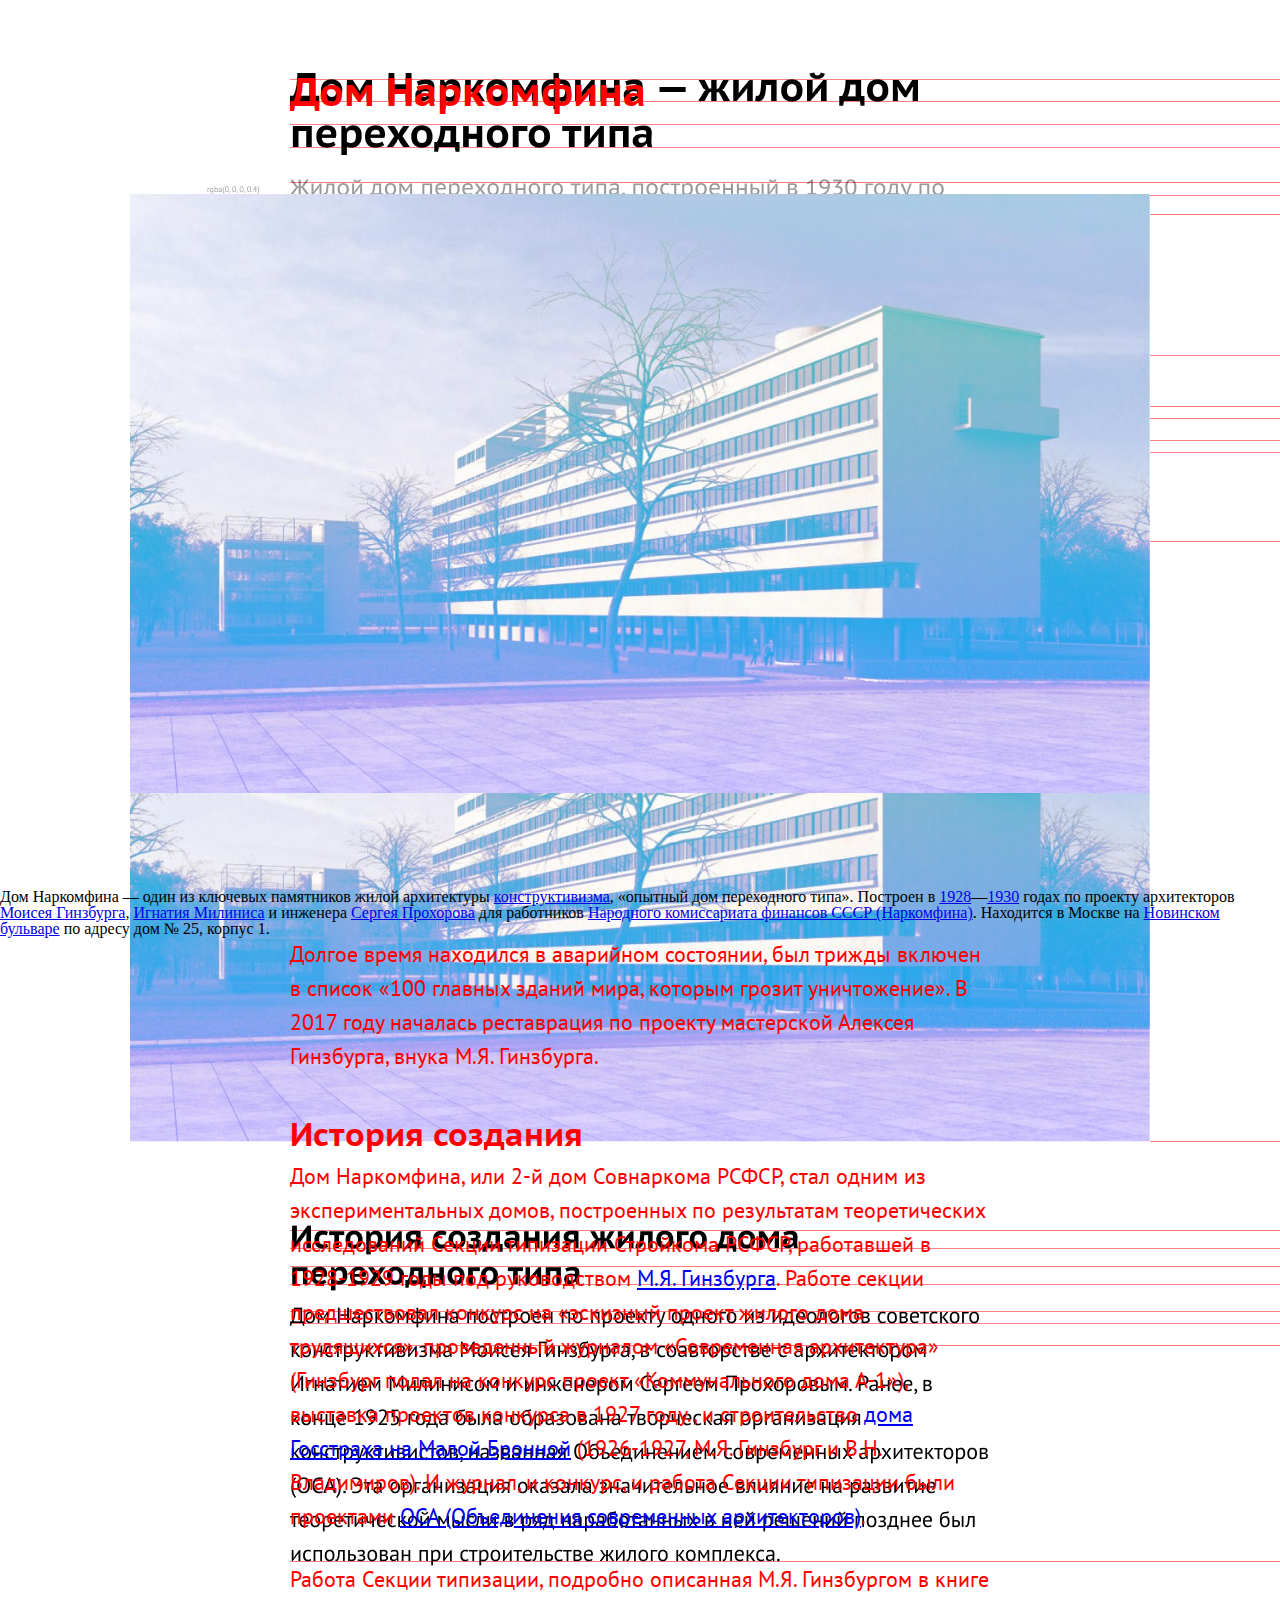
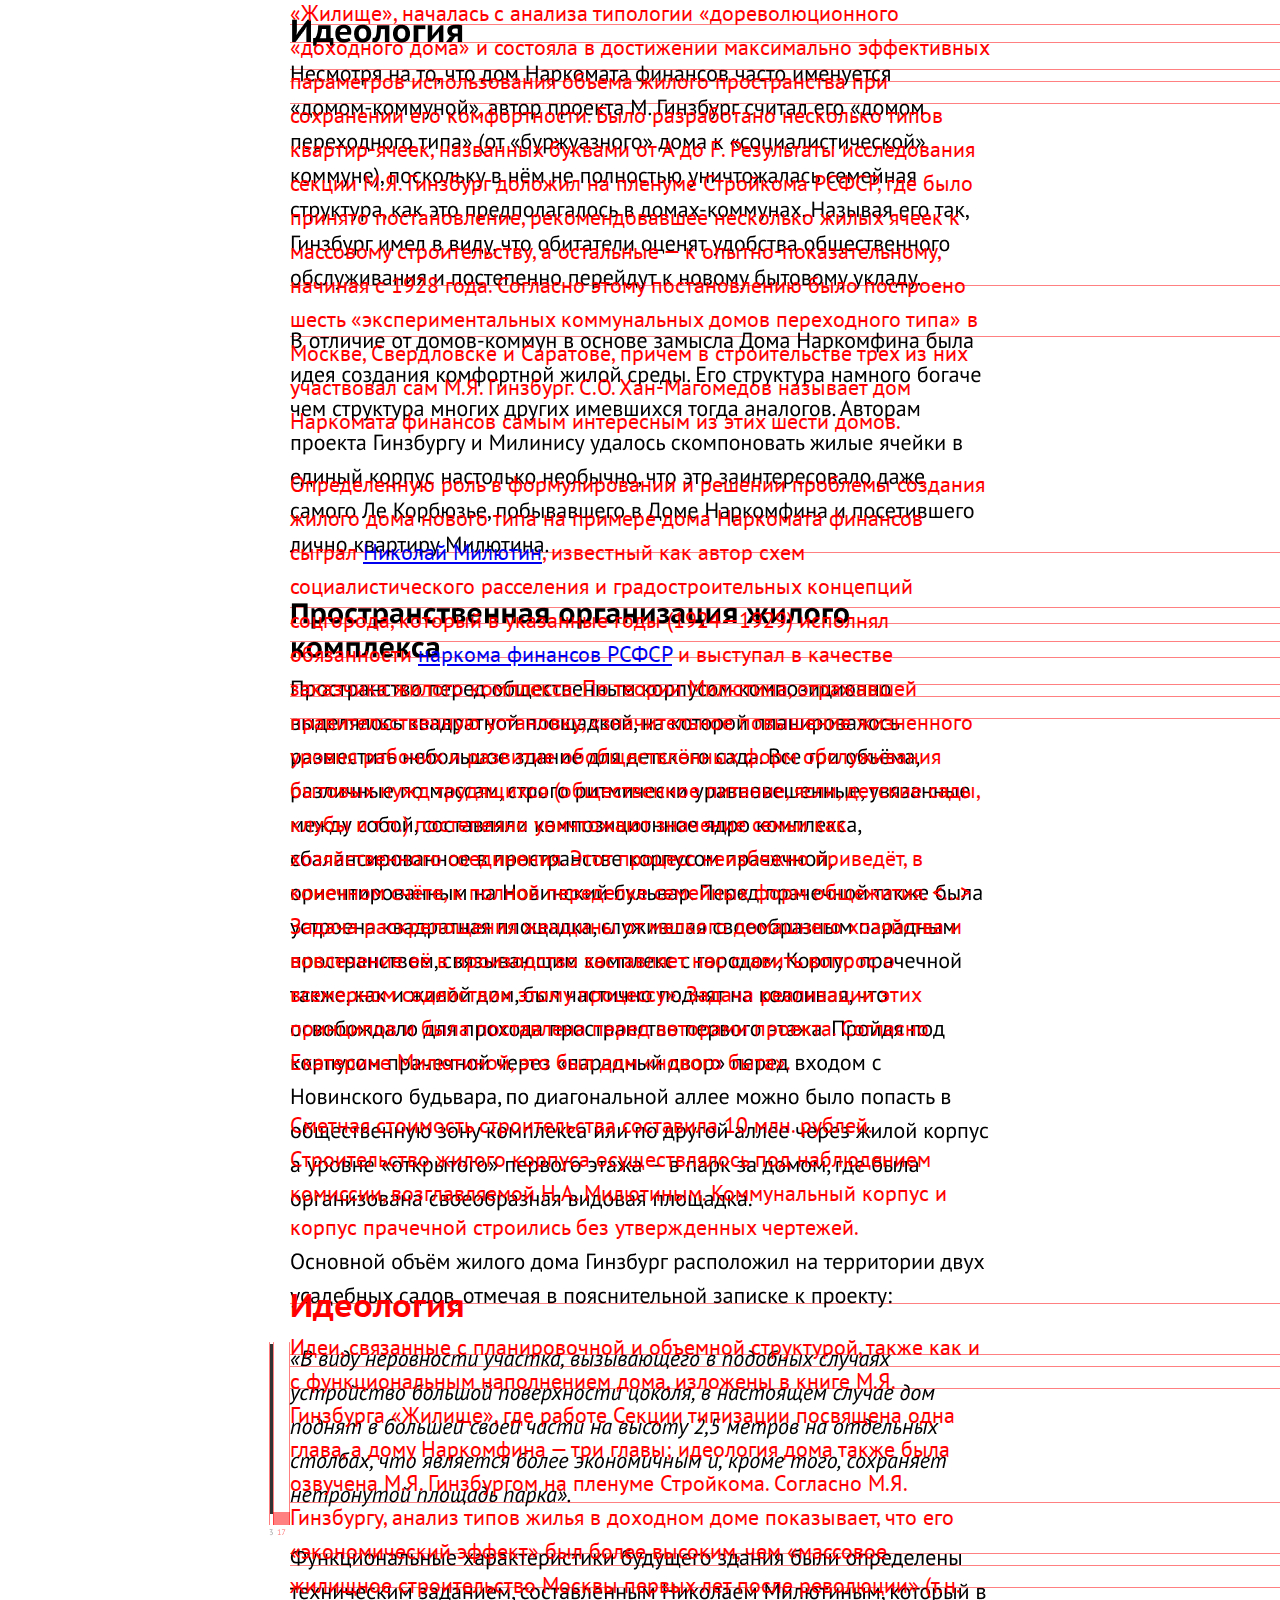
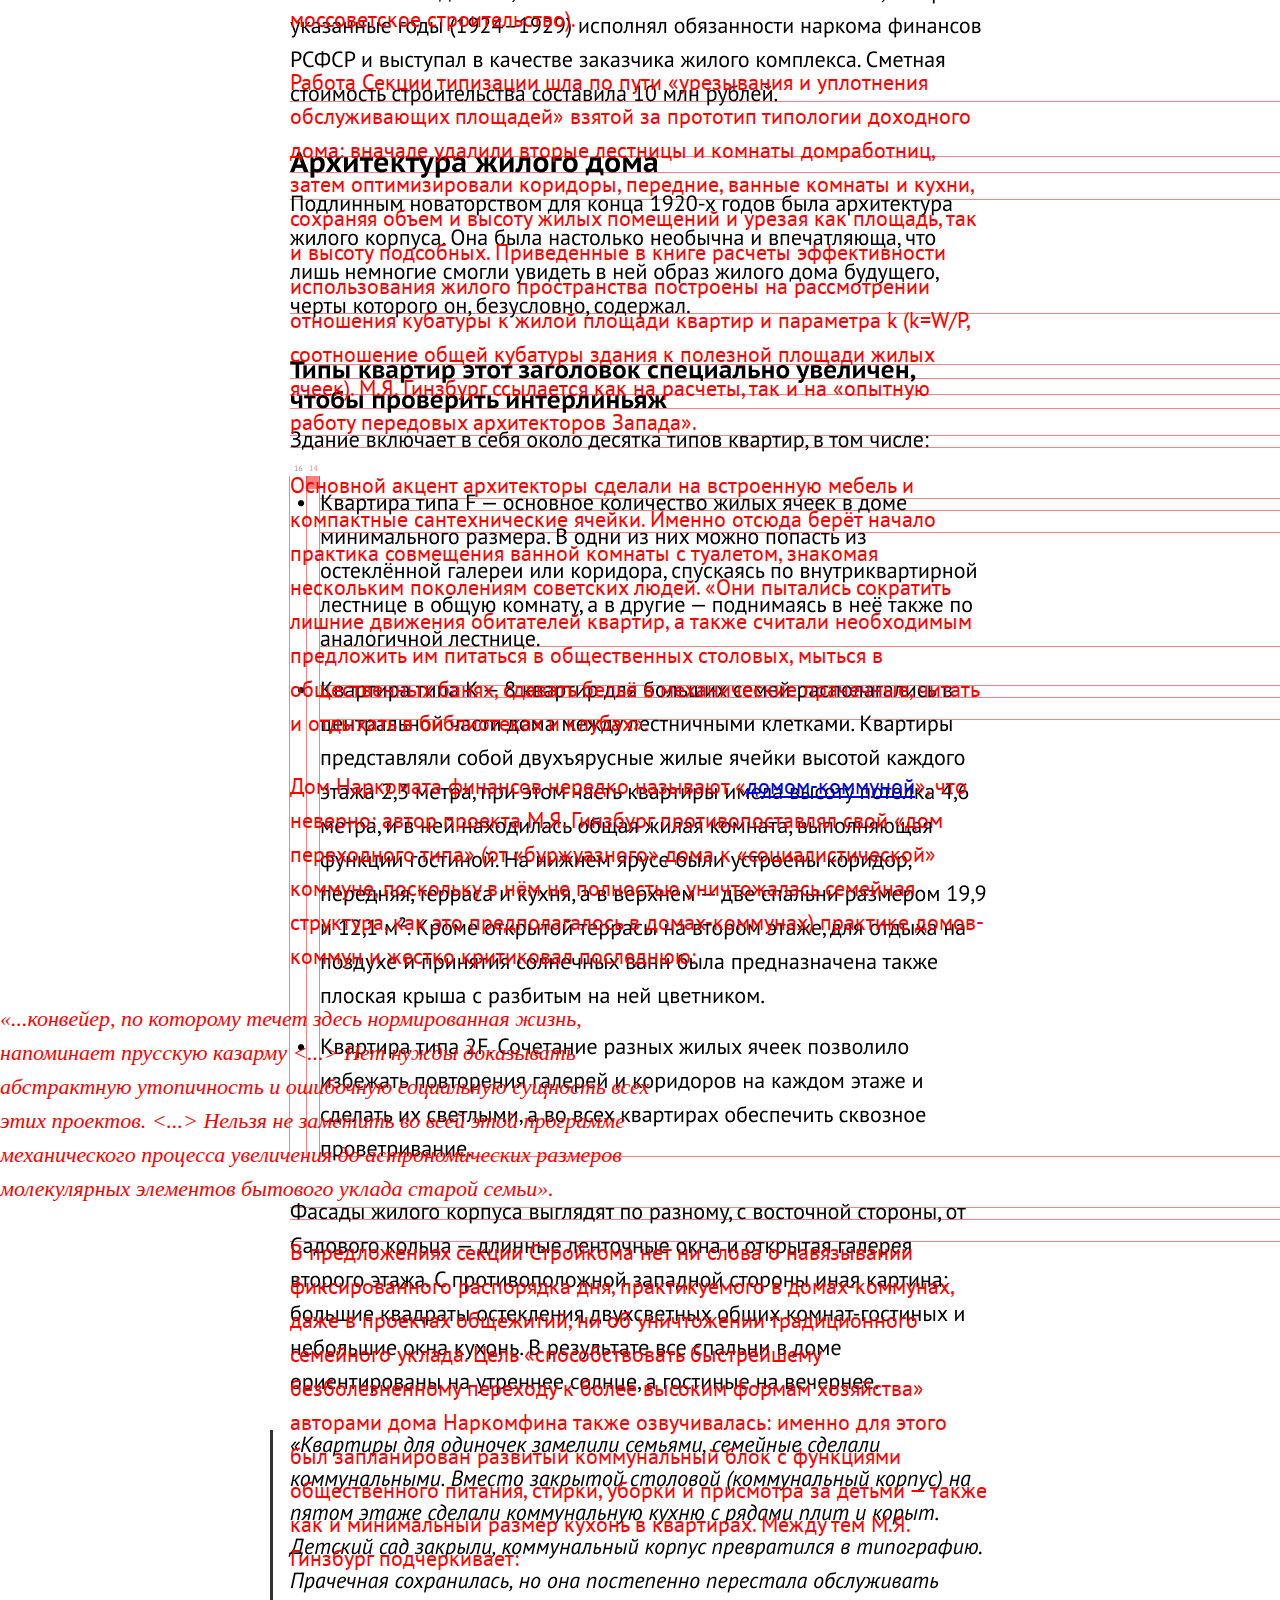
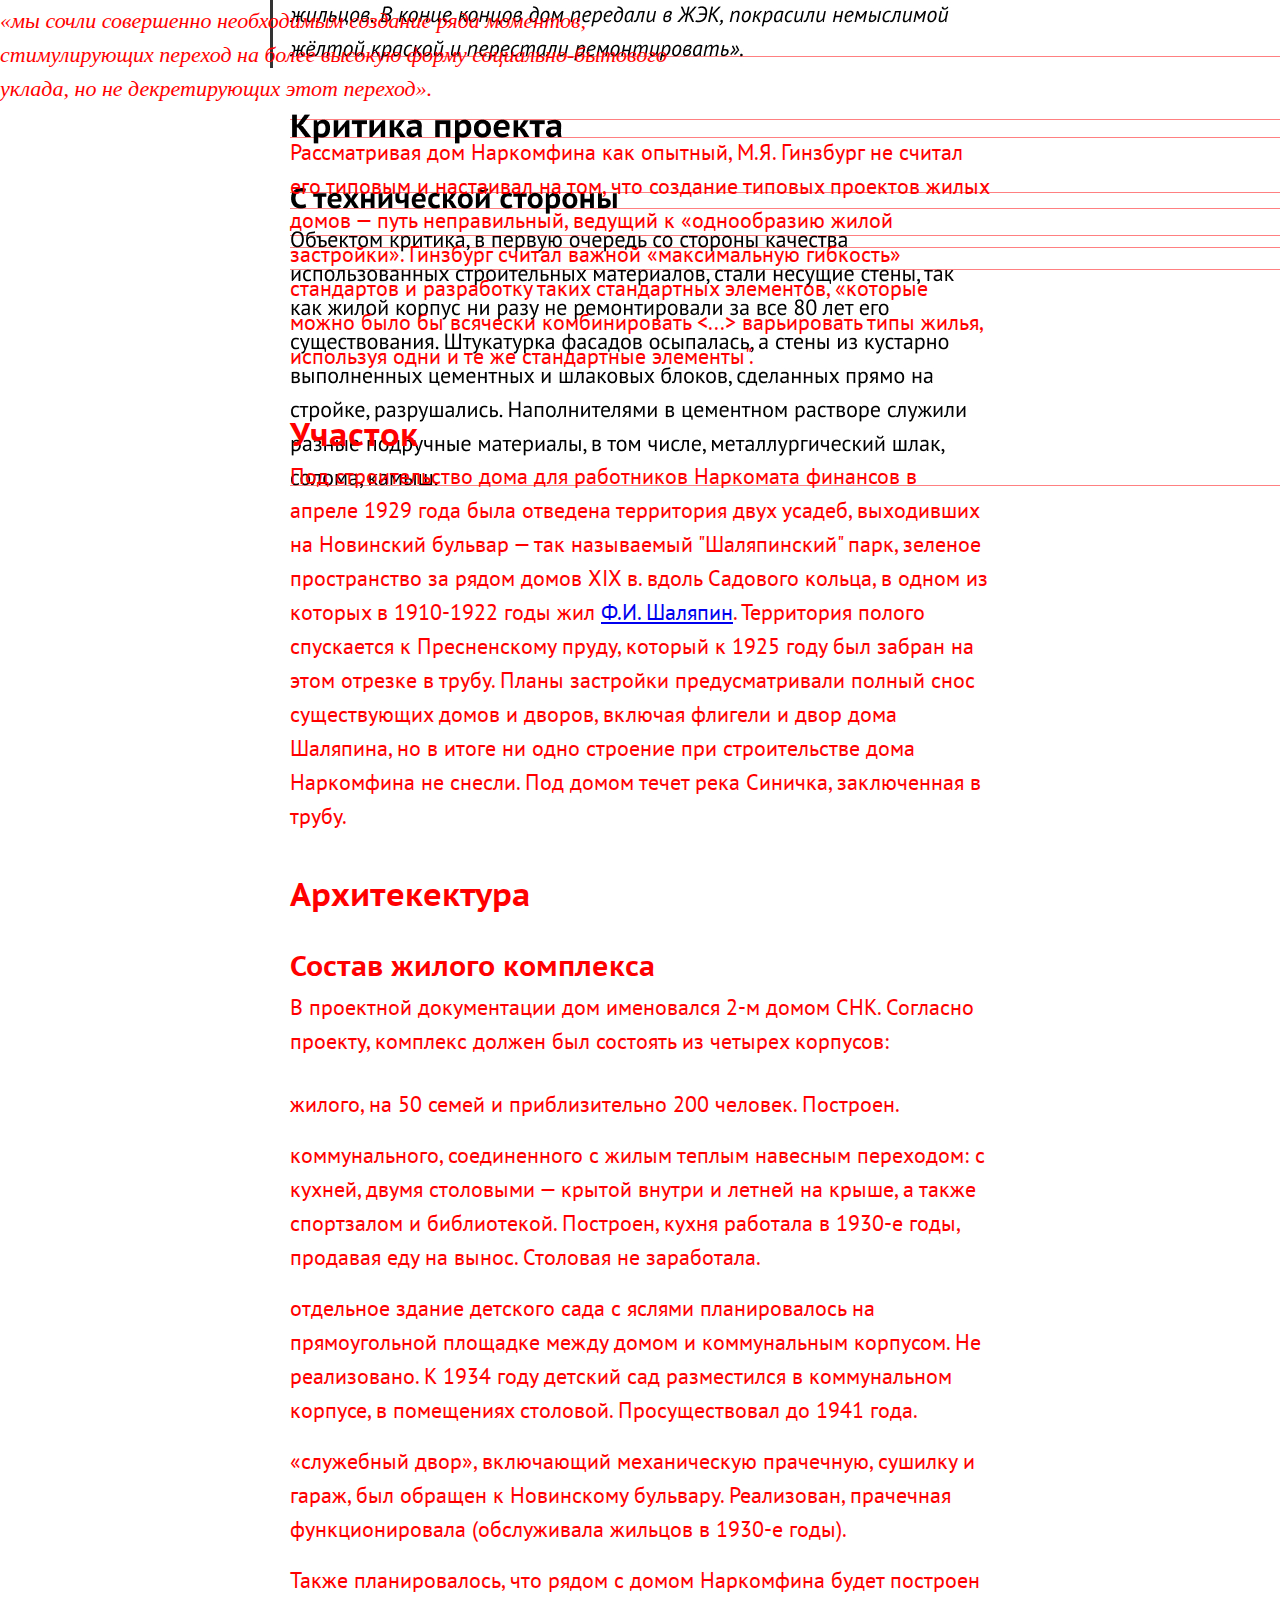
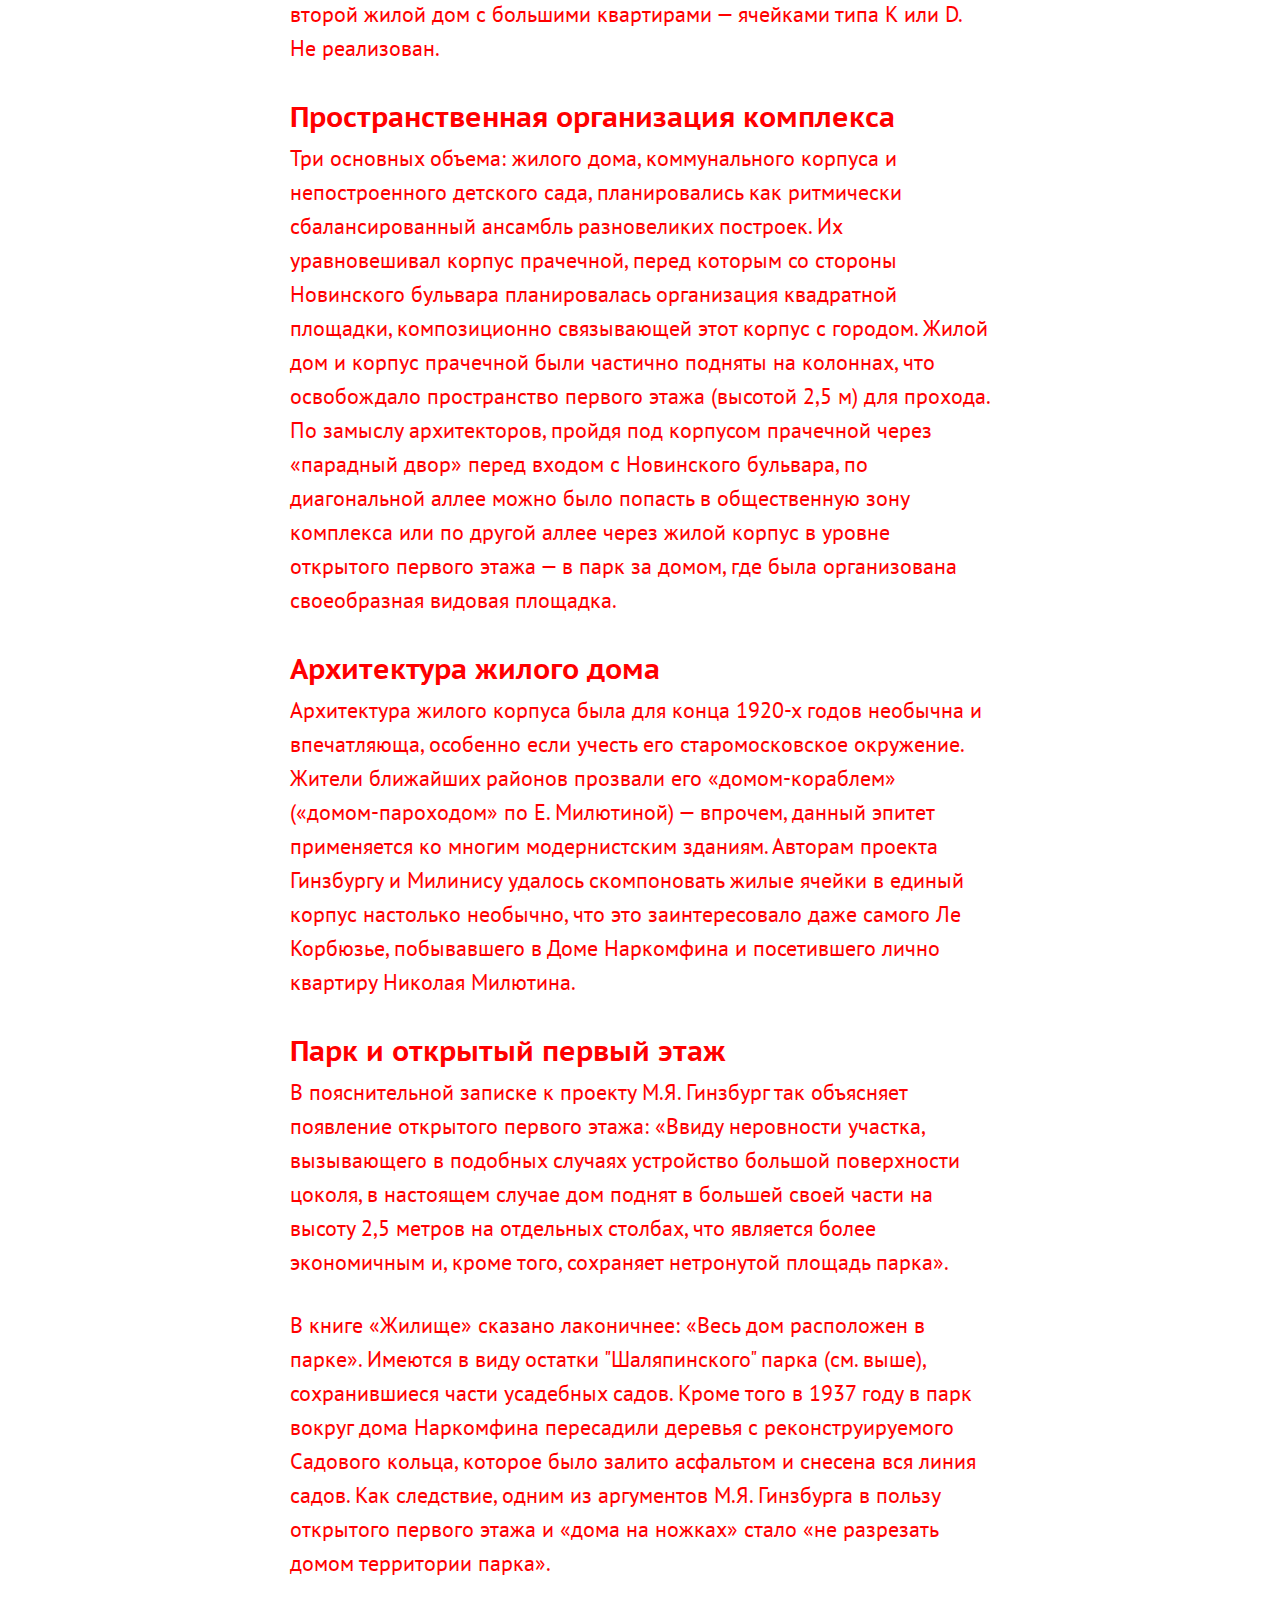
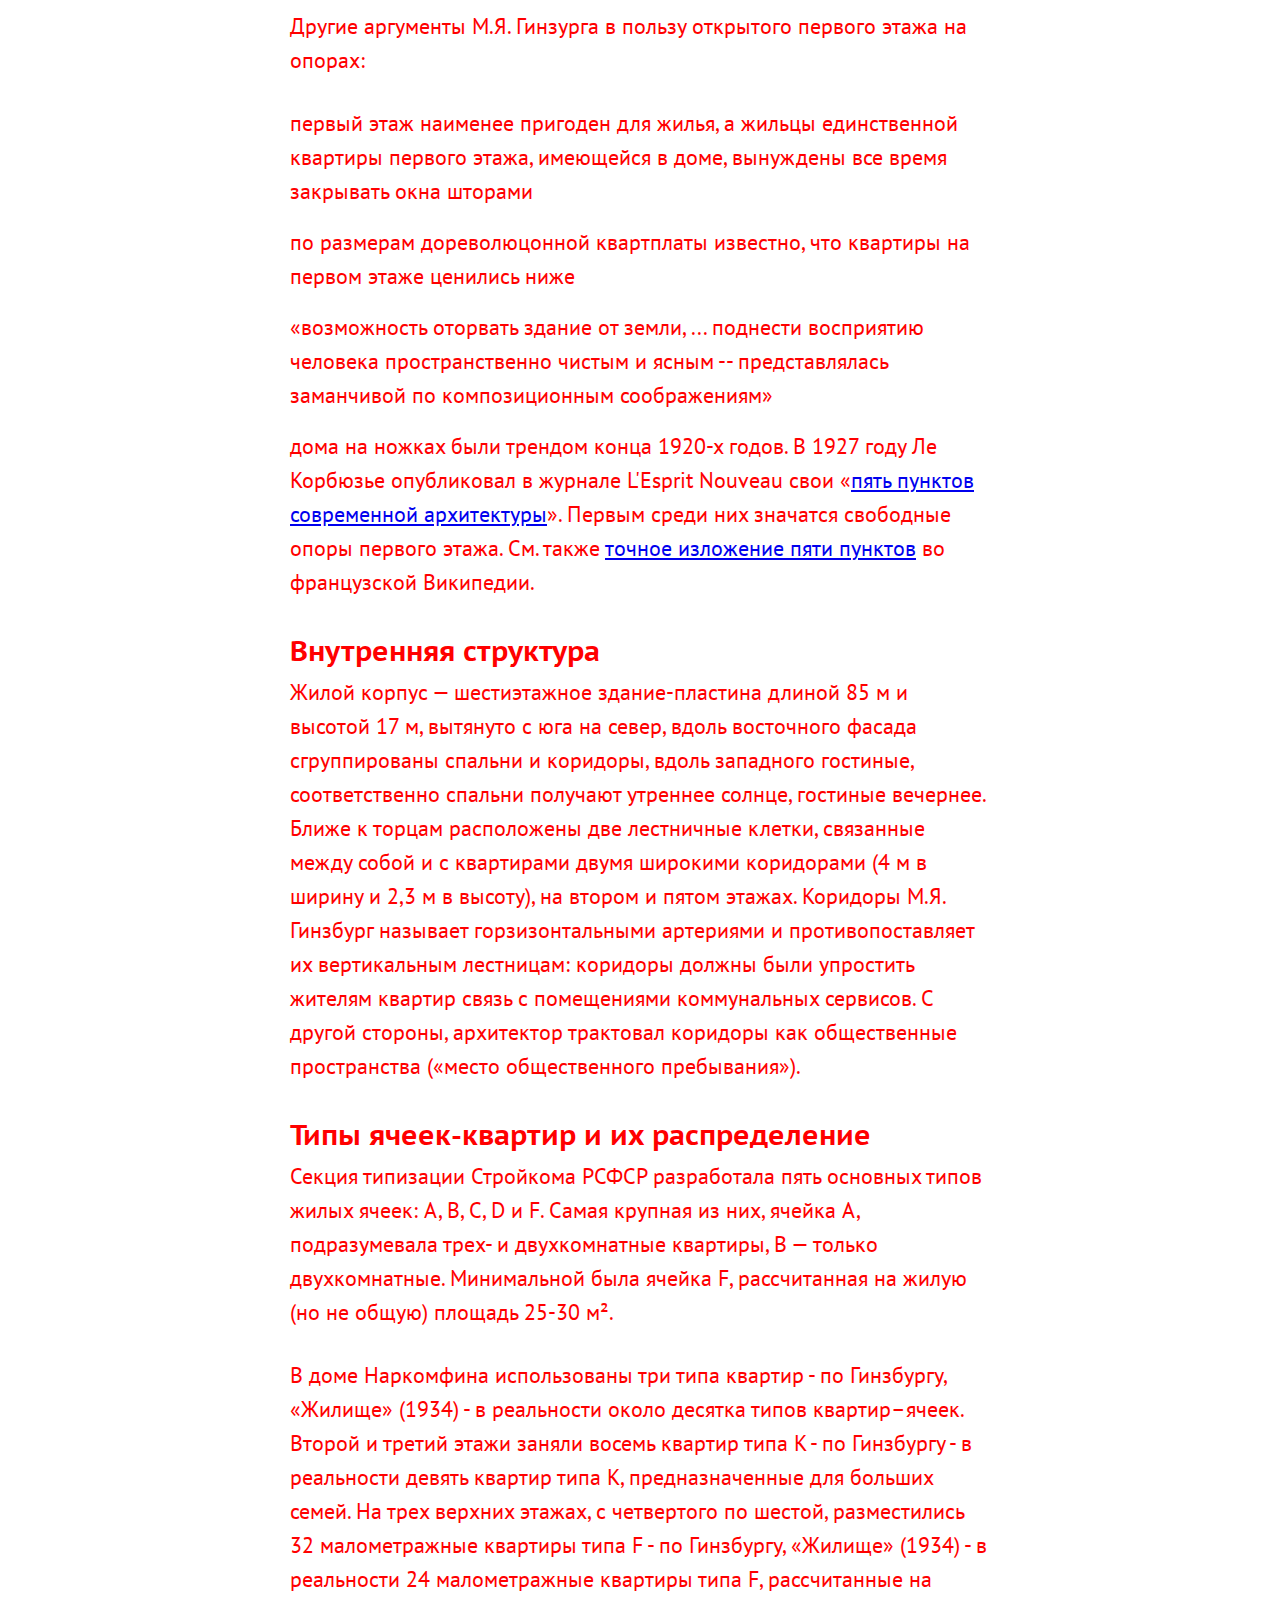
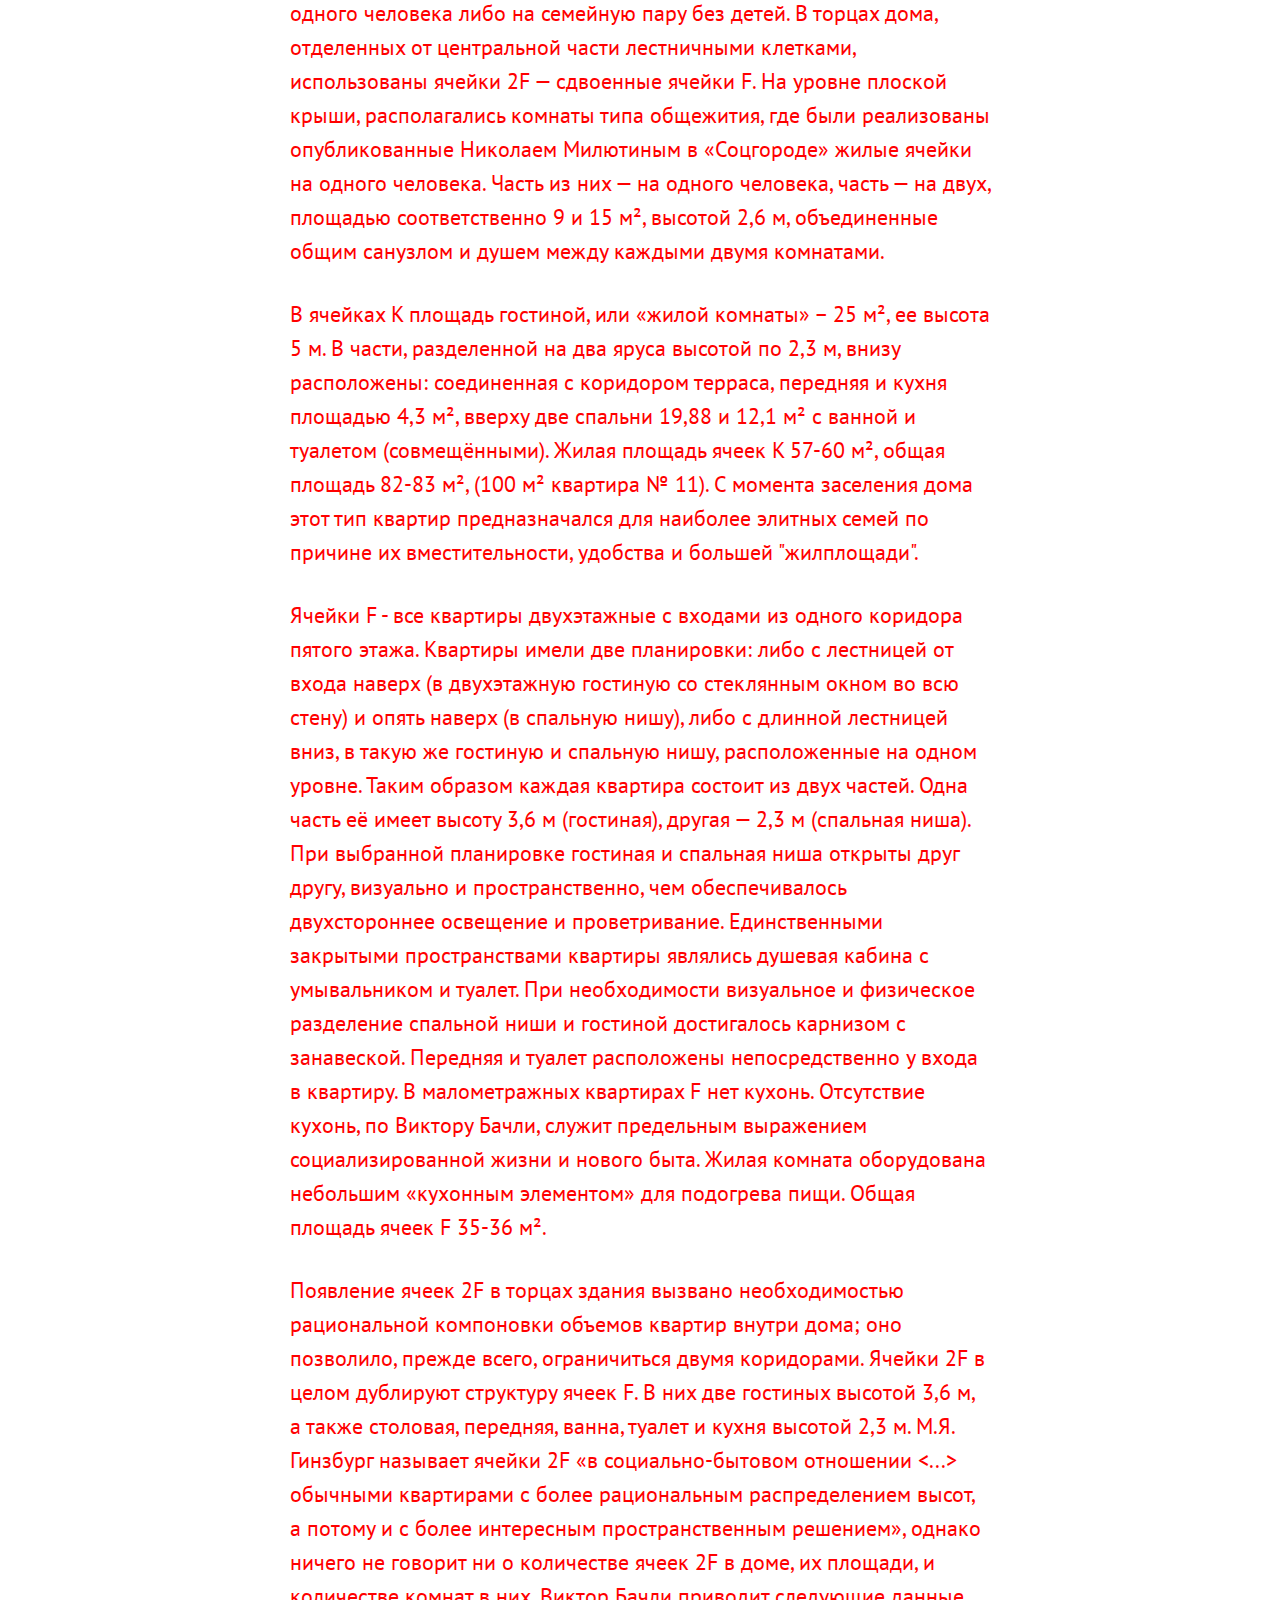
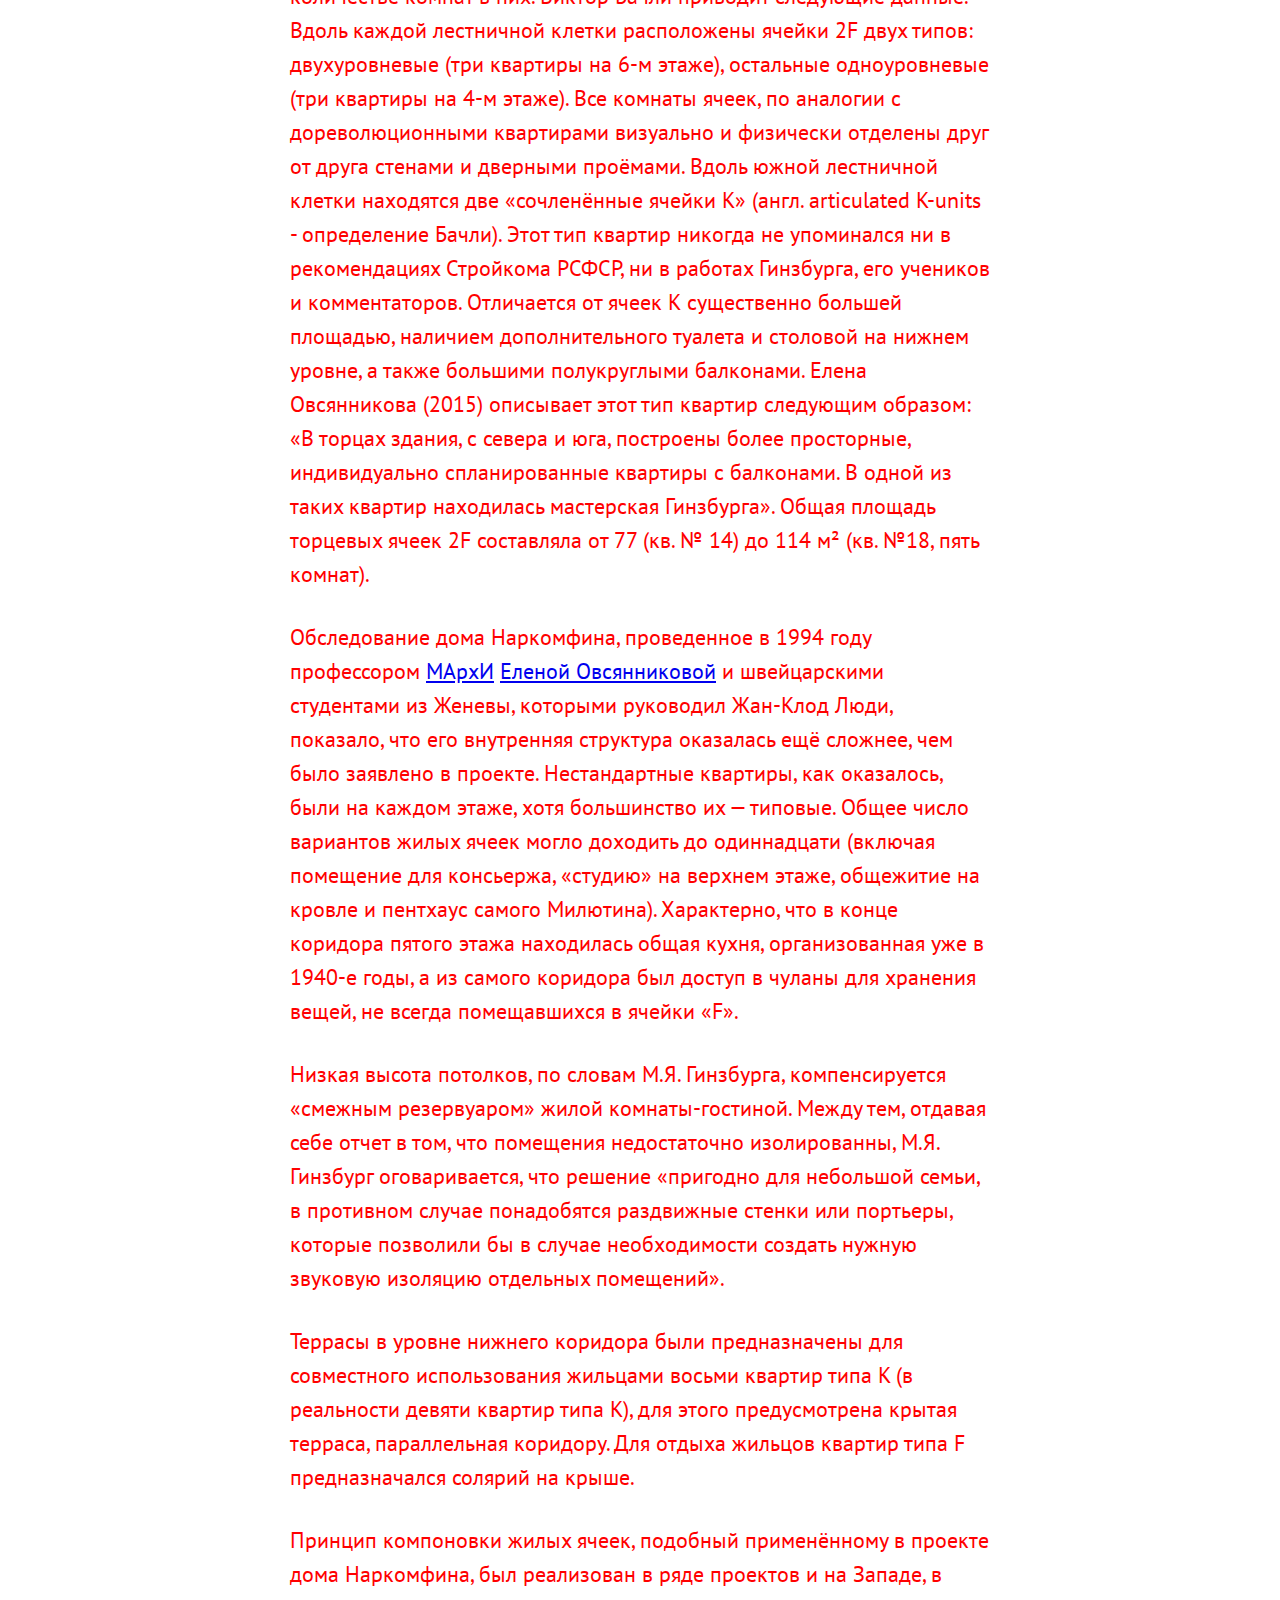
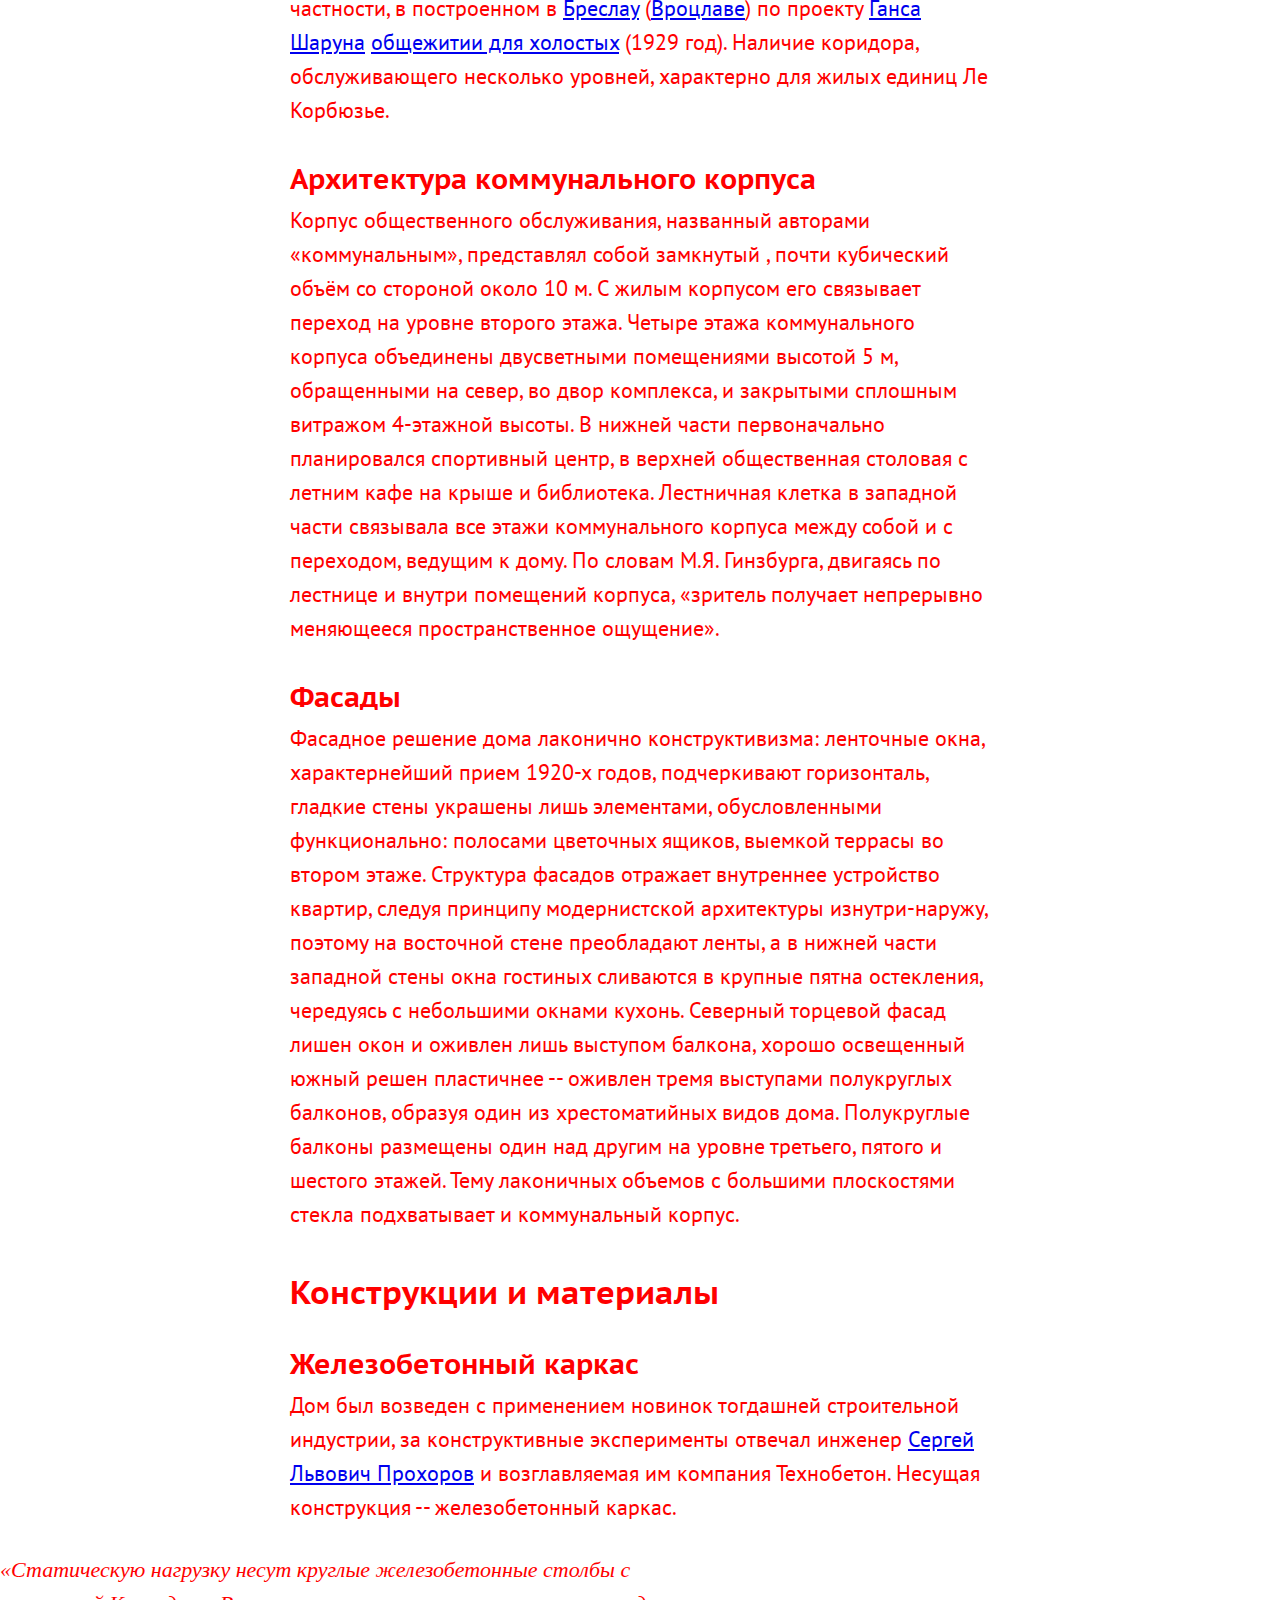
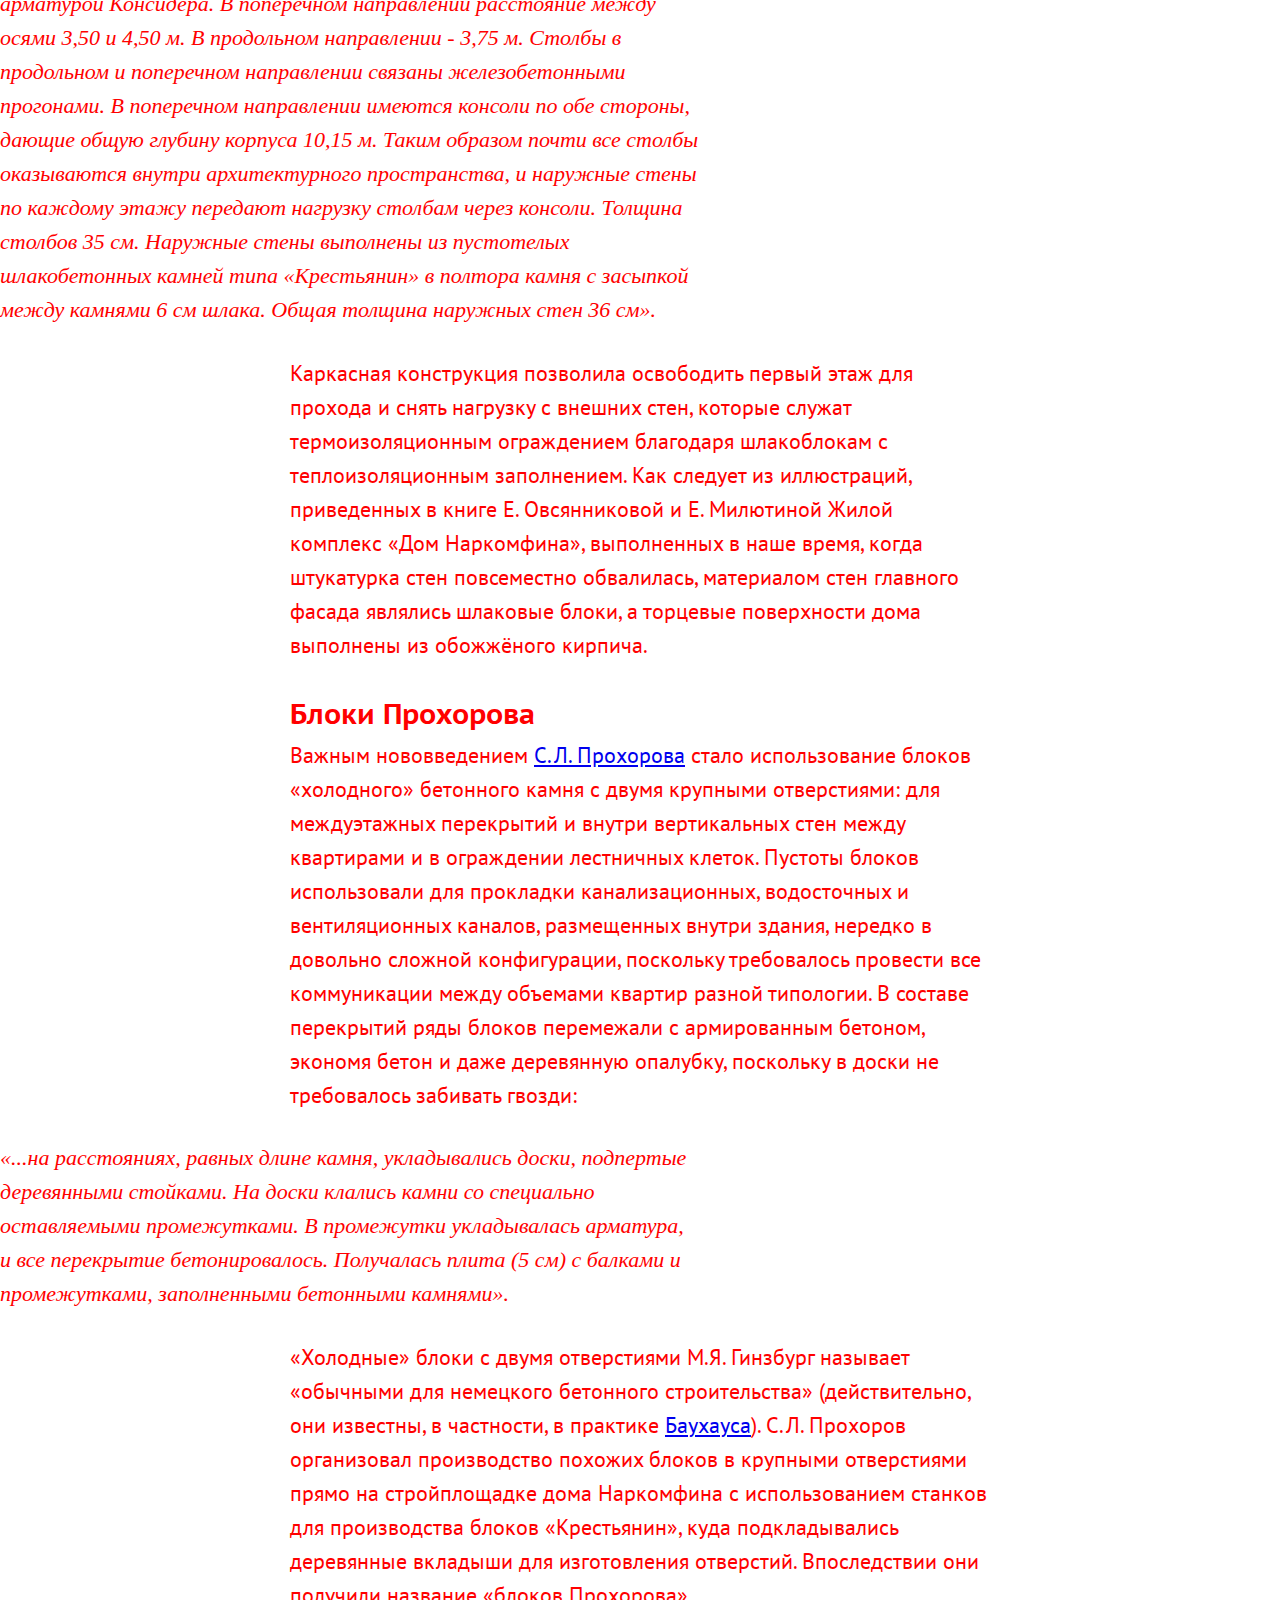
==== commit ea856127: "lesson-2" ====
--- a/index.html
+++ b/index.html
@@ -5,10 +5,13 @@
   <meta name="viewport" content="width=device-width, initial-scale=1.0">
   <meta http-equiv="X-UA-Compatible" content="ie=edge">
   <title>Дом Наркомфина</title>
+  <link rel="stylesheet" href="css/reset.css">
+  <link href="https://fonts.googleapis.com/css2?family=PT+Sans+Caption:wght@400;700&family=PT+Sans:ital,wght@0,400;0,700;1,400;1,700&display=swap" rel="stylesheet">
+  <link rel="stylesheet" href="css/style.css">
 </head>
 <body>
   <h1>Дом Наркомфина</h1>
-  <img src="img/narcomfin.jpg" alt="Дом Наркомфина" width="500px"><br>
+  <img src="img/narcomfin.jpg" alt="Дом Наркомфина"><br>
   Дом Наркомфина — один из ключевых памятников жилой архитектуры <a href="https://ru.wikipedia.org/wiki/%D0%9A%D0%BE%D0%BD%D1%81%D1%82%D1%80%D1%83%D0%BA%D1%82%D0%B8%D0%B2%D0%B8%D0%B7%D0%BC_(%D0%B8%D1%81%D0%BA%D1%83%D1%81%D1%81%D1%82%D0%B2%D0%BE)">конструктивизма</a>, «опытный дом переходного типа». Построен в <a href="https://ru.wikipedia.org/wiki/1928_%D0%B3%D0%BE%D0%B4">1928</a>—<a href="https://ru.wikipedia.org/wiki/1930_%D0%B3%D0%BE%D0%B4">1930</a> годах по проекту архитекторов <a href="https://ru.wikipedia.org/wiki/%D0%93%D0%B8%D0%BD%D0%B7%D0%B1%D1%83%D1%80%D0%B3,_%D0%9C%D0%BE%D0%B8%D1%81%D0%B5%D0%B9_%D0%AF%D0%BA%D0%BE%D0%B2%D0%BB%D0%B5%D0%B2%D0%B8%D1%87">Моисея Гинзбурга</a>, <a href="https://ru.wikipedia.org/wiki/%D0%9C%D0%B8%D0%BB%D0%B8%D0%BD%D0%B8%D1%81,_%D0%98%D0%B3%D0%BD%D0%B0%D1%82%D0%B8%D0%B9_%D0%A4%D1%80%D0%B0%D0%BD%D1%86%D0%B5%D0%B2%D0%B8%D1%87">Игнатия Милиниса</a> и инженера <a href="https://ru.wikipedia.org/wiki/%D0%A1%D0%B5%D1%80%D0%B3%D0%B5%D0%B9_%D0%9B%D1%8C%D0%B2%D0%BE%D0%B2%D0%B8%D1%87_%D0%9F%D1%80%D0%BE%D1%85%D0%BE%D1%80%D0%BE%D0%B2">Сергея Прохорова</a> для работников <a href="https://ru.wikipedia.org/wiki/%D0%9D%D0%B0%D1%80%D0%BE%D0%B4%D0%BD%D1%8B%D0%B9_%D0%BA%D0%BE%D0%BC%D0%B8%D1%81%D1%81%D0%B0%D1%80%D0%B8%D0%B0%D1%82_%D1%84%D0%B8%D0%BD%D0%B0%D0%BD%D1%81%D0%BE%D0%B2_%D0%A1%D0%A1%D0%A1%D0%A0">Народного комиссариата финансов СССР (Наркомфина)</a>. Находится в Москве на <a href="https://ru.wikipedia.org/wiki/%D0%9D%D0%BE%D0%B2%D0%B8%D0%BD%D1%81%D0%BA%D0%B8%D0%B9_%D0%B1%D1%83%D0%BB%D1%8C%D0%B2%D0%B0%D1%80">Новинском бульваре</a> по адресу дом № 25, корпус 1.
   <p>Долгое время находился в аварийном состоянии, был трижды включен в список «100 главных зданий мира, которым грозит уничтожение». В 2017 году началась реставрация по проекту мастерской Алексея Гинзбурга, внука М.Я. Гинзбурга.</p>
 
--- a/css/style.css
+++ b/css/style.css
@@ -0,0 +1,105 @@
+body {
+  background-image: url('../img/Wikimedium-Post.jpg');
+  background-repeat: no-repeat;
+  background-position: center top;
+}
+
+.container {
+  max-width: 700px;
+  margin: 0 auto;
+}
+
+h1, h2, h3, h4, p, ol, ul, blockquote {
+  width: 700px;
+  margin: auto;
+  color: red;
+}
+
+img {
+  width: 1020px;
+  margin: auto;
+  display: block;
+  margin: 80px auto;
+}
+
+h1, h2, h3, h4 {
+  font-family: 'PT Sans Caption', sans-serif;
+  font-weight: bold;
+}
+
+h1 {
+  font-size: 40px;
+  line-height: 46px;
+  margin-top: 68px;
+  margin-bottom: 14px;
+}
+
+h2 {
+  font-size: 32px;
+  line-height: 36px;
+  margin-bottom: 7px;
+}
+
+h2 + h3 {
+  margin-top: 37px;
+}
+
+blockquote + h2 {
+  margin-top: 43px;
+}
+
+p + h2 {
+  margin-top: 43px;
+}
+
+h3 {
+  font-size: 28px;
+  line-height: 34px;
+  margin-top: 35px;
+  margin-bottom: 7px;
+}
+
+h4 {
+  font-size: 24px;
+  line-height: 30px;
+  margin-bottom: 7px;
+}
+
+p {
+  font-family: 'PT Sans', sans-serif;
+  font-size: 22px;
+  line-height: 34px;
+  margin-bottom: 29px;
+}
+
+.descr {
+  font-family: 'PT Sans Caption', sans-serif;
+  font-size: 22px;
+  line-height: 32px;
+  color: rgba(0, 0, 0, 0.4);
+  margin-bottom: 30px;
+}
+
+blockquote {
+  margin: 0 auto;
+  font-style: italic;
+  font-size: 22px;
+  line-height: 34px;
+  margin: 29px auto;
+  border-left: 3px solid;
+  padding-left: 17px;
+  margin-left: -20px;
+}
+
+ul {
+  margin: 29px auto;
+  list-style: disc;
+  padding-left: 28px;
+}
+
+li {
+  font-family: 'PT Sans', sans-serif;
+  font-size: 22px;
+  line-height: 34px;
+  margin: 17px auto;
+}
